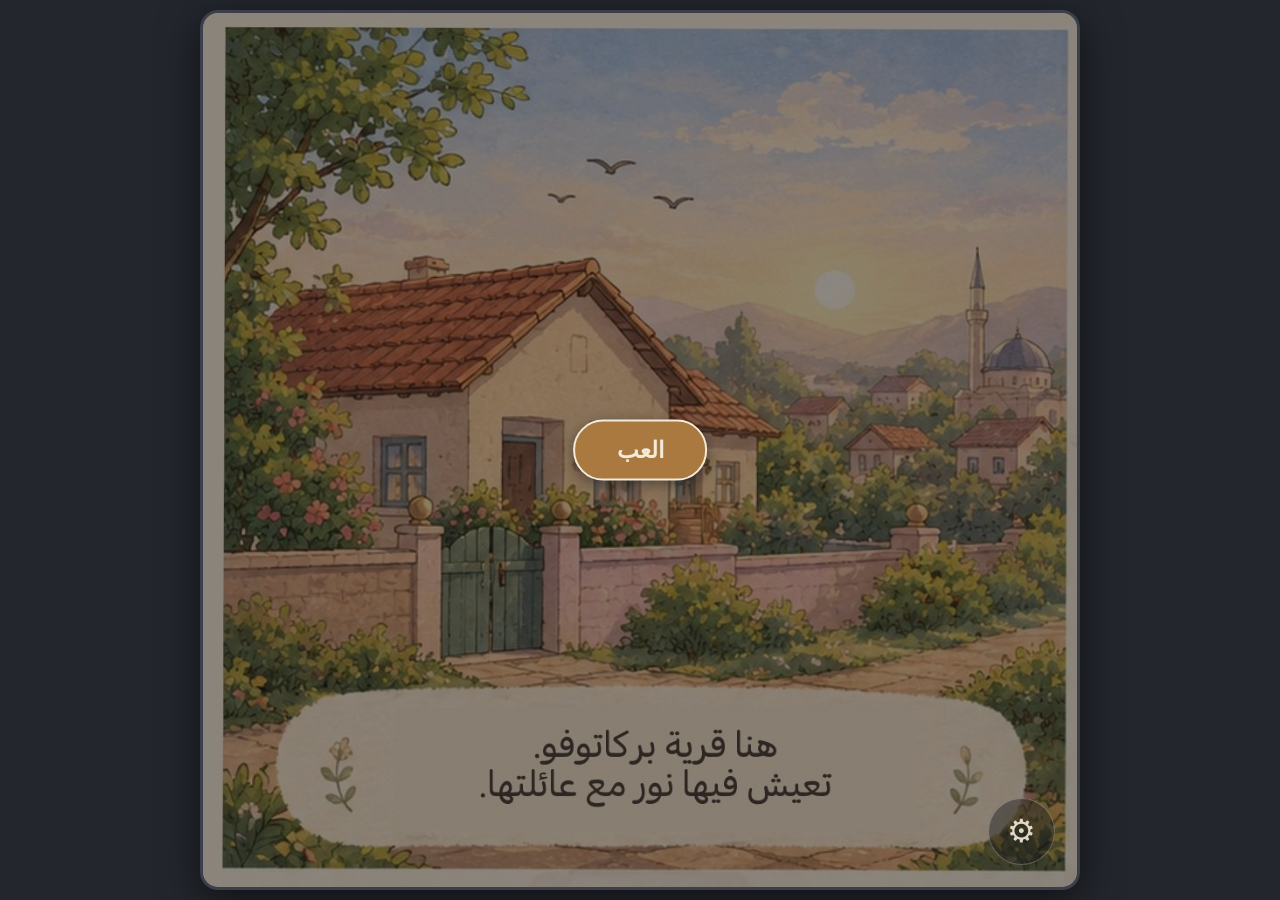
==== Web-ar/index.html @ e0800648 "Family murmur: children's laughter a little louder Co-Authored-By: Claude Sonnet 5.5 <noreply@anthro" ====
<!DOCTYPE html>
<html lang="ar" dir="rtl">
<head>
<meta charset="UTF-8">
<meta name="viewport" content="width=device-width, initial-scale=1.0">
<title>قرية بركاتوفو</title>
<link rel="stylesheet" href="style.css?v=165">
</head>
<body>

<div id="wrap">
  <div id="stage">

    <!-- ===================== ROOM ===================== -->
    <div id="scene-room" class="screen active">
      <img class="full bg" src="assets/img/background.jpg?v=1" alt="">
      <img id="bed-img" class="full" src="assets/img/bed/sleeping.webp?v=1" alt="">

      <img id="window-img-room" class="full" src="assets/img/window/closed-2000.webp?v=4" alt="">
      <button id="hit-shutters" class="hit"></button>

      <button id="hit-clock" class="hit round-hit">
        <img class="clock-icon-face" src="assets/img/clock/face.webp?v=1" alt="">
        <div class="clock-icon-hand hour"></div>
        <div class="clock-icon-hand minute"></div>
      </button>

      <button id="hit-schedule" class="hit">
        <div id="schedule-icon">
          <span class="pin"></span>
          <span class="line">أوقات الصلاة</span>
          <span class="line">في بركاتوفو</span>
        </div>
      </button>

      <div id="nor-box" class="hitbox hidden">
        <img id="nor-img" src="assets/img/redress/redress-1.webp?v=1" alt="">
      </div>
      <button id="hit-nor" class="hit hidden"></button>

      <div id="hint"></div>
      <div id="dialogue" class="hidden">
        <div id="dialogue-bubble">
          <p id="dialogue-text"></p>
          <span id="dialogue-tail"></span>
          <button id="dialogue-skip" class="dialogue-skip-btn">تخطي</button>
        </div>
      </div>

      <button id="hit-to-room2" class="side-nav right">‹</button>
      <button id="hit-room-to-room4" class="side-nav left hidden">›</button>
    </div>

    <!-- ===================== WINDOW CLOSEUP ===================== -->
    <div id="scene-window" class="screen">
      <button class="back-btn" data-back-window>‹</button>
      <div id="window-zoom-wrap">
        <img id="window-img-closeup" class="full" src="assets/img/window/closed-2000.webp?v=4" alt="">
        <button id="hit-open-shutters" class="hit"></button>
        <button id="hit-mosque" class="hit hidden"></button>
      </div>
    </div>

    <!-- ===================== CLOCK CLOSEUP ===================== -->
    <div id="scene-clock" class="screen">
      <button class="back-btn" data-back>‹</button>
      <div id="clock-face-wrap">
        <img class="face" src="assets/img/clock/face.webp?v=1" alt="">
        <div class="hand" id="hand-hour"><img src="assets/img/clock/hour-hand.webp" alt=""></div>
        <div class="hand" id="hand-minute"><img src="assets/img/clock/minute-hand.webp" alt=""></div>
      </div>
      <div id="time-readout">12 : 00</div>
      <div id="clock-success" class="hidden">
        <div class="badge">✦</div>
        <h2>تم ضبط الوقت بشكل صحيح!</h2>
        <p>حان وقت الفجر</p>
      </div>
      <div class="clock-controls">
        <div class="control-group">
          <span class="label">الساعة</span>
          <div class="control-buttons">
            <button class="ctrl-btn pink" id="btn-hour-left"><img src="assets/img/clock/hour-down.webp" alt=""></button>
            <button class="ctrl-btn pink" id="btn-hour-right"><img src="assets/img/clock/hour-up.webp" alt=""></button>
          </div>
        </div>
        <div class="control-group">
          <span class="label">الدقيقة</span>
          <div class="control-buttons">
            <button class="ctrl-btn yellow" id="btn-min-left"><img src="assets/img/clock/min-down.webp" alt=""></button>
            <button class="ctrl-btn yellow" id="btn-min-right"><img src="assets/img/clock/min-up.webp" alt=""></button>
          </div>
        </div>
      </div>
    </div>

    <!-- ===================== SCHEDULE CLOSEUP ===================== -->
    <div id="scene-schedule" class="screen">
      <button class="back-btn" data-back>‹</button>
      <div id="schedule-card">
        <h2>أوقات الصلاة</h2>
        <div class="schedule-row"><span class="pname">الفجر</span><span class="ptime">5:30</span></div>
        <div class="schedule-row"><span class="pname">الظهر</span><span class="ptime">13:05</span></div>
        <div class="schedule-row"><span class="pname">العصر</span><span class="ptime">16:40</span></div>
        <div class="schedule-row"><span class="pname">المغرب</span><span class="ptime">19:50</span></div>
        <div class="schedule-row"><span class="pname">العشاء</span><span class="ptime">21:20</span></div>
        <p class="schedule-note">قرية بركاتوفو</p>
      </div>
    </div>

    <!-- ===================== ROOM 2 (الجدار مع الخزانة وباب الحمام) ===================== -->
    <div id="scene-room2" class="screen">
      <img class="full" src="assets/img/room2/wall2.webp?v=5" alt="">
      <img id="wardrobe-img" class="full" src="assets/img/room2/wardrobe.webp?v=2" alt="">
      <img id="bag-img" src="assets/img/room2/bag-item.webp?v=2" alt="">
      <img id="boots-img" src="assets/img/room2/boots-item.webp?v=1" alt="">
      <img id="door-img" class="full" src="assets/img/room2/door-closed.webp?v=2" alt="">
      <img id="nor-redress-img" class="hidden" src="assets/img/redress/redress-1.webp?v=1" alt="">
      <button id="hit-door" class="hit"></button>
      <button id="hit-wardrobe-drawer" class="hit"></button>
      <button id="hit-bag" class="hit"></button>
      <button id="hit-boots" class="hit"></button>
      <button id="hit-mirror" class="hit"></button>
      <button id="hit-booklet" class="hit"></button>

      <button id="hit-to-room1" class="side-nav left">›</button>
      <button id="hit-room2-to-room3" class="side-nav right hidden">‹</button>

      <div id="room2-dialogue" class="hidden">
        <div id="room2-dialogue-bubble">
          <p id="room2-dialogue-text"></p>
          <span id="room2-dialogue-tail"></span>
          <button id="room2-dialogue-skip" class="dialogue-skip-btn">تخطي</button>
        </div>
      </div>
    </div>

    <!-- ===================== ROOM 3 (переходная стена) ===================== -->
    <div id="scene-room3" class="screen">
      <img class="full" src="assets/img/room3/wall3.jpg?v=1" alt="">
      <img class="full" src="assets/img/room3/desk.webp?v=1" alt="">
      <img id="computer-far-img" class="full" src="assets/img/room3/computer-off-far.webp?v=1" alt="">
      <button id="hit-computer" class="hit"></button>
      <button id="hit-room3-to-room2" class="side-nav left">›</button>
      <button id="hit-room3-to-room4" class="side-nav right">‹</button>
    </div>

    <!-- ===================== КРУПНЫЙ ПЛАН: КОМПЬЮТЕР ===================== -->
    <div id="scene-computer" class="screen">
      <button class="back-btn" data-back-computer>‹</button>
      <img id="computer-wall-bg" class="full" src="assets/img/room3/wall3.jpg?v=1" alt="">
      <img id="computer-closeup-img" class="full" src="assets/img/room3/computer-off-closeup.webp?v=1" alt="">
      <img id="computer-icons-img" class="full hidden" src="assets/img/room3/icons-closeup.webp?v=1" alt="">
      <img id="computer-internet-icon-img" class="full hidden" src="assets/img/room3/internet-icon-closeup.webp?v=1" alt="">
      <button id="hit-computer-power" class="hit"></button>
      <button id="hit-internet-icon" class="hit hidden"></button>
      <button id="hit-icon-study" class="hit hidden"></button>
      <button id="hit-icon-photos" class="hit hidden"></button>
      <button id="hit-icon-documents" class="hit hidden"></button>

      <div id="computer-video-wrap" class="hidden">
        <img id="computer-video-bg" src="assets/img/room3/video-bg.webp?v=2" alt="">
        <video id="computer-video" playsinline preload="metadata" poster="assets/img/room3/video-bg.webp?v=2">
          <source src="assets/video/compass-tutorial.mp4?v=2" type="video/mp4">
        </video>
      </div>
      <img id="computer-video-frame" class="full hidden" src="assets/img/room3/video-frame.webp?v=1" alt="">
      <img id="computer-video-top-layer" class="full hidden" src="assets/img/room3/video-top-layer.webp?v=1" alt="">
      <button id="computer-video-play" class="hidden" aria-label="Play">
        <svg viewBox="0 0 24 24" fill="currentColor"><path d="M8 5v14l11-7z"/></svg>
      </button>

      <div id="computer-search-wrap" class="hidden">
        <button id="computer-search-bar">
          <svg viewBox="0 0 24 24" fill="none" stroke="currentColor" stroke-width="2" stroke-linecap="round"><circle cx="11" cy="11" r="7"/><path d="m21 21-4.3-4.3"/></svg>
          <span>البحث في الإنترنت</span>
        </button>
        <div id="computer-search-suggestions" class="hidden">
          <button id="search-suggestion-cats" class="search-suggestion" data-correct="false">فيديوهات مضحكة عن القطط</button>
          <button id="search-suggestion-games" class="search-suggestion" data-correct="false">ألعاب مجانية عبر الإنترنت</button>
          <button id="search-suggestion-compass" class="search-suggestion hidden" data-correct="true">كيف تعمل البوصلة؟</button>
          <button id="search-suggestion-weather" class="search-suggestion" data-correct="false">طقس الغد</button>
          <button id="search-suggestion-cookies" class="search-suggestion" data-correct="false">كيف تصنع الكوكيز</button>
        </div>
      </div>

      <div id="computer-window" class="hidden">
        <div id="computer-window-menu" class="hidden"></div>
        <img id="computer-window-image" class="hidden" src="" alt="">
        <video id="computer-window-video" class="hidden" playsinline controls></video>
      </div>
      <button id="computer-window-back" class="computer-window-nav hidden" aria-label="رجوع">‹</button>
      <button id="computer-window-close" class="computer-window-nav hidden" aria-label="إغلاق">✕</button>
    </div>

    <!-- ===================== ROOM 4 (стена с дверью, тумбочкой и доской) ===================== -->
    <div id="scene-room4" class="screen">
      <img class="full" src="assets/img/room4/wall4.webp?v=1" alt="">
      <img class="full" src="assets/img/room4/door-closed.webp?v=1" alt="">
      <img class="full" src="assets/img/room4/board-empty.webp?v=1" alt="">
      <img class="full" src="assets/img/room4/board-sticker-1.webp?v=1" alt="">
      <img class="full" src="assets/img/room4/board-sticker-2.webp?v=1" alt="">
      <img class="full" src="assets/img/room4/board-sticker-3.webp?v=1" alt="">
      <img class="full" src="assets/img/room4/board-sticker-4.webp?v=1" alt="">
      <img class="full" src="assets/img/room4/board-sticker-5.webp?v=2" alt="">
      <img id="tumbochka-img" class="full" src="assets/img/room4/tumbochka-closed.webp?v=1" alt="">
      <img id="compas-on-tumbochka-img" class="full" src="assets/img/room4/compas-on-tumbochka.webp?v=1" alt="">
      <img id="carpet-placed-img" class="full hidden" src="assets/img/room4/carpet-w.webp?v=1" alt="">

      <button id="hit-board" class="hit"></button>
      <button id="hit-tumbochka-top" class="hit"></button>
      <button id="hit-tumbochka-drawer" class="hit"></button>
      <button id="hit-carpet-drop" class="hit"></button>

      <button id="hit-room4-to-room3" class="side-nav left">›</button>
      <button id="hit-room4-to-room" class="side-nav right">‹</button>

      <img id="nor-room4-img" class="hidden" src="assets/img/redress/redress-6.webp?v=1" alt="">
      <div id="room4-dialogue" class="hidden">
        <div id="room4-dialogue-bubble">
          <p id="room4-dialogue-text"></p>
          <span id="room4-dialogue-tail"></span>
          <button id="room4-dialogue-skip" class="dialogue-skip-btn">تخطي</button>
        </div>
      </div>
    </div>

    <!-- ===================== КРУПНЫЙ ПЛАН: ЯЩИК ТУМБОЧКИ ===================== -->
    <div id="scene-tumbochka-drawer" class="screen">
      <button class="back-btn" data-back-tumbochka-drawer>‹</button>
      <img class="full" src="assets/img/room4/tumbochka-opened-closeup.webp?v=1" alt="">
      <img id="carpet-img" class="full" src="assets/img/room4/carpet-in-tumbochka.webp?v=1" alt="">
      <button id="hit-carpet" class="hit"></button>
    </div>

    <!-- ===================== КРУПНЫЙ ПЛАН: ВЕРХ ТУМБОЧКИ ===================== -->
    <div id="scene-tumbochka-top" class="screen">
      <button class="back-btn" data-back-tumbochka-top>‹</button>
      <img class="full" src="assets/img/room4/tumbochka-top.webp?v=1" alt="">
      <img id="compas-big-img" class="full" src="assets/img/room4/compas-big.webp?v=1" alt="">
      <button id="hit-compas-big" class="hit"></button>
    </div>

    <!-- ===================== КРУПНЫЙ ПЛАН: ДОСКА ===================== -->
    <div id="scene-board" class="screen">
      <button class="back-btn" data-back-board>‹</button>
      <div id="board-closeup-wrap">
        <img class="full" src="assets/img/room4/board-empty.webp?v=1" alt="">
        <img class="full" src="assets/img/room4/board-sticker-1.webp?v=1" alt="">
        <img class="full" src="assets/img/room4/board-sticker-2.webp?v=1" alt="">
        <img class="full" src="assets/img/room4/board-sticker-3.webp?v=1" alt="">
        <img class="full" src="assets/img/room4/board-sticker-4.webp?v=1" alt="">
        <img class="full" src="assets/img/room4/board-sticker-5.webp?v=2" alt="">
        <button id="hit-board-sticker-1" class="hit"></button>
        <button id="hit-board-sticker-2" class="hit"></button>
        <button id="hit-board-sticker-3" class="hit"></button>
        <button id="hit-board-sticker-4" class="hit"></button>
        <button id="hit-board-sticker-5" class="hit"></button>
      </div>
    </div>

    <div id="sticker-lightbox" class="hidden">
      <img id="sticker-lightbox-img" src="" alt="">
    </div>

    <!-- ===================== خزانة الملابس (تكبير) ===================== -->
    <div id="scene-wardrobe" class="screen">
      <button class="back-btn" data-back-wardrobe>‹</button>
      <img class="full" src="assets/img/room2/wardrobe-closeup.webp?v=4" alt="">
      <img id="hijab-img" src="assets/img/room2/hijab-item.webp?v=1" alt="">
      <img id="dress-img" src="assets/img/room2/dress-item.webp?v=1" alt="">
      <img id="socks-img" src="assets/img/room2/socks-item.webp?v=1" alt="">
      <button id="hit-hijab" class="hit"></button>
      <button id="hit-dress" class="hit"></button>
      <button id="hit-socks" class="hit"></button>
    </div>

    <!-- ===================== КРУПНЫЙ ПЛАН ЗЕРКАЛА ===================== -->
    <div id="scene-mirror" class="screen">
      <button class="back-btn" data-back-mirror>‹</button>
      <img class="full" src="assets/img/room2/mirror-closeup.webp?v=1" alt="">
      <button id="hit-booklet-closeup" class="hit"></button>
    </div>

    <!-- ===================== الحمام ===================== -->
    <div id="scene-bath" class="screen">
      <img id="bath-img" class="full" src="assets/img/room2/bath-no-nor.jpg?v=1" alt="">
      <img id="cardkit-bath-prop" class="full hidden" src="assets/img/room2/cardkit-in-bath.webp?v=2" alt="">
      <button id="hit-bath-door" class="hit"></button>
      <button id="hit-cards" class="hit"></button>

      <div id="bath-dialogue" class="hidden">
        <div id="bath-dialogue-bubble">
          <p id="bath-dialogue-text"></p>
          <span id="bath-dialogue-tail"></span>
          <button id="bath-dialogue-skip" class="dialogue-skip-btn">تخطي</button>
        </div>
      </div>
    </div>

    <!-- ===================== بطاقات الوضوء (تكبير) ===================== -->
    <div id="scene-cards" class="screen">
      <button class="back-btn" data-back-cards>‹</button>
      <div id="board-frame"></div>
      <img id="cards-locked-img" src="assets/img/room2/cards/cardkit-bg.webp?v=2" alt="">
      <div id="card-slots"></div>
      <div id="card-arrows"></div>
      <div id="card-layer"></div>
      <button id="hit-card-pile" class="hit"></button>

      <div id="cards-dialogue" class="hidden">
        <div id="cards-dialogue-bubble">
          <p id="cards-dialogue-text"></p>
          <span id="cards-dialogue-tail"></span>
          <button id="cards-dialogue-skip" class="dialogue-skip-btn">تخطي</button>
        </div>
      </div>

      <div id="cards-success" class="hidden">
        <div class="badge">✦</div>
        <h2>ترتيب الوضوء صحيح!</h2>
        <p>تم ترتيب البطاقات بشكل صحيح!</p>
        <span class="tap-hint">متابعة</span>
      </div>
      <img id="card-reward" class="hidden" src="assets/img/room2/cards/card-1.jpg?v=1" alt="">
    </div>

    <!-- ===================== مشهد الوضوء (تقطيع cut scene.PNG) ===================== -->
    <div id="scene-cutscene" class="screen">
      <img class="cutscene-frame active" id="cutscene-1" src="assets/img/cutscene/cutscene-1.webp?v=1" alt="">
      <img class="cutscene-frame" id="cutscene-2" src="assets/img/cutscene/cutscene-2.webp?v=1" alt="">
      <img class="cutscene-frame" id="cutscene-3" src="assets/img/cutscene/cutscene-3.webp?v=1" alt="">
      <img class="cutscene-frame" id="cutscene-4" src="assets/img/cutscene/cutscene-4.webp?v=1" alt="">
      <button id="cutscene-skip" class="cutscene-skip-btn">تخطي</button>
    </div>

    <!-- ===================== مشهد البداية (تقطيع Start of the game.png) ===================== -->
    <div id="scene-intro" class="screen">
      <img class="cutscene-frame active" id="intro-frame-1" src="assets/img/intro/intro-1.jpg?v=2" alt="">
      <img class="cutscene-frame" id="intro-frame-2" src="assets/img/intro/intro-2.jpg?v=2" alt="">
      <img class="cutscene-frame" id="intro-frame-3" src="assets/img/intro/intro-3.jpg?v=2" alt="">
      <img class="cutscene-frame" id="intro-frame-4" src="assets/img/intro/intro-4.jpg?v=2" alt="">
      <div id="intro-dim"></div>
      <button id="intro-play-btn">العب</button>
      <button id="intro-yes-btn" class="hit hidden" aria-label="نعم"></button>
    </div>

    <!-- ===================== الحقيبة (فوق كل الشاشات) ===================== -->
    <div id="inventory-wrap">
      <button id="inventory-toggle" aria-label="الحقيبة">▲</button>
      <div id="inventory-bar"></div>
    </div>

    <div id="hints-wrap" class="hidden">
      <button id="hints-toggle" title="تلميحات">
        <svg viewBox="0 0 24 24" fill="none" stroke="currentColor" stroke-width="1.8" stroke-linecap="round" stroke-linejoin="round">
          <path d="M9 18h6"/>
          <path d="M10 21h4"/>
          <path d="M12 3a6 6 0 0 0-3.5 10.9c.6.45 1 1.2 1 2.1h5c0-.9.4-1.65 1-2.1A6 6 0 0 0 12 3Z"/>
        </svg>
      </button>
      <div id="hints-bar" class="hidden">
        <div class="hint-slot" id="hint-slot-kibla"></div>
        <div class="hint-slot" id="hint-slot-compass"></div>
        <div class="hint-slot" id="hint-slot-3"></div>
      </div>
    </div>

    <div id="lang-wrap">
      <div id="lang-menu" class="hidden">
        <button id="lang-menu-toggle" class="menu-action">اللغة</button>
        <div id="lang-submenu" class="hidden">
          <a href="../Web/index.html?continue=1" class="lang-option">🇷🇺 Русский</a>
          <a href="index.html" class="lang-option current">🇸🇦 العربية</a>
        </div>
        <button id="reset-progress-btn" class="menu-action">البدء من جديد</button>
      </div>
      <button id="lang-gear" title="الإعدادات">⚙</button>
    </div>

    <div id="save-prompt" class="hidden">
      <div class="save-prompt-card">
        <h2>هل تريد متابعة اللعب؟</h2>
        <p>لديك تقدم محفوظ.</p>
        <div class="save-prompt-buttons">
          <button id="save-prompt-continue" class="menu-action">متابعة</button>
          <button id="save-prompt-restart" class="menu-action">البدء من جديد</button>
        </div>
      </div>
    </div>

    <div id="reset-confirm" class="hidden">
      <div class="save-prompt-card">
        <h2>البدء من جديد؟</h2>
        <p>هل تريد حقًا البدء من جديد؟ سيتم حذف كل التقدم.</p>
        <div class="save-prompt-buttons">
          <button id="reset-confirm-yes" class="menu-action">نعم، البدء من جديد</button>
          <button id="reset-confirm-no" class="menu-action">إلغاء</button>
        </div>
      </div>
    </div>

  </div>
</div>

<audio preload="auto" id="audio-azan" src="assets/audio/azan.m4a"></audio>
<audio preload="auto" id="audio-bathroom-amb" src="assets/audio/bathroom.mp3" loop></audio>
<audio preload="auto" id="audio-narrator-clock" src="assets/audio/narrator-clock.mp3"></audio>
<audio preload="auto" id="audio-narrator-cards" src="assets/audio/narrator-cards.mp3"></audio>
<audio preload="auto" id="audio-nasheed" src="assets/audio/nasheed_1.m4a?v=1" loop></audio>
<audio preload="auto" id="audio-narrator-reset" src="assets/audio/narrator-reset.mp3"></audio>
<audio preload="auto" id="audio-computer-click" src="assets/audio/computer-click.m4a?v=1"></audio>
<audio preload="auto" id="audio-compturn" src="assets/audio/compturn.mp3?v=1"></audio>
<audio preload="auto" id="audio-narrator-intro-1" src="assets/audio/narrator-intro-1.mp3?v=1"></audio>
<audio preload="auto" id="audio-narrator-intro-2" src="assets/audio/narrator-intro-2.mp3?v=1"></audio>
<audio preload="auto" id="audio-narrator-intro-3" src="assets/audio/narrator-intro-3.mp3?v=1"></audio>
<audio preload="auto" id="audio-narrator-intro-4" src="assets/audio/narrator-intro-4.mp3?v=1"></audio>
<audio preload="auto" id="audio-nor10" src="assets/audio/nor10.m4a"></audio>
<audio preload="auto" id="audio-nor1" src="assets/audio/nor1.m4a"></audio>
<audio preload="auto" id="audio-nor2" src="assets/audio/nor2.m4a"></audio>
<audio preload="auto" id="audio-nor3" src="assets/audio/nor3.m4a"></audio>
<audio preload="auto" id="audio-nor4" src="assets/audio/nor4.m4a"></audio>
<audio preload="auto" id="audio-nor5" src="assets/audio/nor5.m4a"></audio>
<audio preload="auto" id="audio-nor6" src="assets/audio/nor6.m4a"></audio>
<audio preload="auto" id="audio-nor7" src="assets/audio/nor7.m4a"></audio>
<audio preload="auto" id="audio-nor8" src="assets/audio/nor8.m4a"></audio>
<audio preload="auto" id="audio-nor9" src="assets/audio/nor9.m4a"></audio>
<audio preload="auto" id="audio-clock-loop" src="assets/audio/clocks.mp3"></audio>
<audio preload="auto" id="audio-buttonclick" src="assets/audio/buttonclick.wav"></audio>
<audio preload="auto" id="audio-puzzlesolved" src="assets/audio/puzzlesolved.m4a?v=1"></audio>
<audio preload="auto" id="audio-door" src="assets/audio/door.m4a?v=1"></audio>
<audio preload="auto" id="audio-wardrobe" src="assets/audio/wardrobe.m4a?v=1"></audio>
<audio preload="auto" id="audio-cardshuffle" src="assets/audio/cardshuffling.mp3"></audio>
<audio preload="auto" id="audio-move" src="assets/audio/move.mp3"></audio>
<audio preload="auto" id="audio-tap" src="assets/audio/tap.m4a?v=1"></audio>
<audio preload="auto" id="audio-intro-village" src="assets/audio/village.m4a?v=1"></audio>
<audio preload="auto" id="audio-intro-family" src="assets/audio/family-murmur.m4a?v=2"></audio>
<audio preload="auto" id="audio-backtoinv" src="assets/audio/backtoinventory.m4a?v=1"></audio>
<audio preload="auto" id="audio-water-valve" src="assets/audio/water-valve.m4a?v=1"></audio>
<audio preload="auto" id="audio-water-in-sink" src="assets/audio/water-in-sink.m4a?v=1"></audio>
<audio preload="auto" id="audio-faucet-sink" src="assets/audio/faucet-sink.mp3"></audio>
<audio preload="auto" id="audio-drops" src="assets/audio/drops.mp3"></audio>
<audio preload="auto" id="audio-claps" src="assets/audio/claps.mp3"></audio>
<audio preload="auto" id="audio-towel" src="assets/audio/towel.mp3"></audio>
<audio preload="auto" id="audio-clothes" src="assets/audio/clothes.mp3"></audio>

<script>
/* Telegram Mini App: only when opened inside Telegram, load its helper, fill the whole screen and keep swipes from closing the game */
(function () {
  if (!(/tgWebApp/i.test(location.hash + location.search) || /Telegram/i.test(navigator.userAgent))) return;
  var s = document.createElement('script');
  s.src = 'https://telegram.org/js/telegram-web-app.js';
  s.onload = function () {
    try {
      var w = window.Telegram.WebApp;
      w.ready();
      w.expand();
      if (w.disableVerticalSwipes) w.disableVerticalSwipes();
      if (w.setHeaderColor) w.setHeaderColor('#1c1f26');
      if (w.setBackgroundColor) w.setBackgroundColor('#1c1f26');
    } catch (e) {}
  };
  document.head.appendChild(s);
})();
</script>
<script src="game.js?v=235"></script>
</body>
</html>
---- Web-ar/style.css ----
* { box-sizing: border-box; -webkit-tap-highlight-color: transparent; }

html, body {
  margin: 0;
  height: 100%;
  background: #23262d;
  font-family: -apple-system, "Segoe UI", sans-serif;
  overflow: hidden;
  touch-action: manipulation; /* kills the ~300ms tap delay on touch devices */
}

#wrap {
  width: 100%;
  height: 100%;
  display: flex;
  align-items: center;
  justify-content: center;
  padding: 10px;
}

#stage {
  position: relative;
  width: min(100%, 100vh - 20px);
  aspect-ratio: 1 / 1;
  background: #1c1f26;
  border-radius: 18px;
  border: 3px solid #3a3f4a;
  box-shadow: 0 10px 40px rgba(0,0,0,0.55);
  overflow: hidden;
}

.screen {
  position: absolute;
  inset: 0;
  opacity: 0;
  pointer-events: none;
  transition: opacity .25s ease;
}
.screen.active { opacity: 1; pointer-events: auto; }

.hidden { display: none !important; }

/* ============ ROOM ============ */

.full {
  position: absolute;
  inset: 0;
  width: 100%;
  height: 100%;
  pointer-events: none;
}

.hit {
  position: absolute;
  border: none;
  background: transparent;
  padding: 0;
  margin: 0;
  cursor: pointer;
}

.hitbox {
  position: absolute;
  pointer-events: none;
}
.hitbox img {
  width: 100%;
  height: 100%;
  object-fit: contain;
  filter: drop-shadow(0 4px 10px rgba(0,0,0,0.3));
}

/* window: all 3 states pre-composed onto the same 2000x2000 canvas box */
#window-img-room, #window-img-closeup { z-index: 2; }

/* zoom the whole close-up (image + its hit buttons) in together so they stay aligned */
#window-zoom-wrap {
  position: absolute;
  inset: 0;
  transform: scale(1.65);
  transform-origin: 50% 8%;
}

/* room view: click the shutters to enter the window close-up */
#hit-shutters {
  left: 38.98%;
  top: 11.08%;
  width: 28.09%;
  height: 43.99%;
  z-index: 5;
}

/* close-up view: click the shutters to open the window (closed -> open) */
#hit-open-shutters {
  left: 38.98%;
  top: 11.08%;
  width: 28.09%;
  height: 43.99%;
  z-index: 5;
}

/* proxy button on the mosque dome only (open -> mosque lit), armed once clock is correct */
#hit-mosque {
  left: 41.97%;
  top: 32.2%;
  width: 21.06%;
  height: 19.97%;
  z-index: 6;
}

/* clock icon in room view */
.round-hit {
  left: 6%;
  top: 6%;
  width: 16%;
  aspect-ratio: 1/1;
  z-index: 5;
}
.clock-icon-face {
  width: 100%;
  height: 100%;
  object-fit: contain;
  display: block;
  filter: drop-shadow(0 3px 6px rgba(0,0,0,0.35));
}
.clock-icon-hand {
  position: absolute;
  left: 50%;
  top: 50%;
  background: #3a2e2e;
  border-radius: 2px;
  transform-origin: 50% 100%;
}
.clock-icon-hand.hour {
  width: 6%;
  height: 22%;
  margin-left: -3%;
  margin-top: -22%;
  transform: rotate(0deg); /* 12:00 default; JS overrides once the puzzle is solved */
}
.clock-icon-hand.minute {
  width: 5%;
  height: 30%;
  margin-left: -2.5%;
  margin-top: -30%;
  transform: rotate(0deg);
}

/* small prayer-times plaque under the clock icon */
#hit-schedule {
  left: 6%;
  top: 23.5%;
  width: 16%;
  height: 9%;
  z-index: 5;
}
#schedule-icon {
  width: 100%;
  height: 100%;
  background: #f4ead9;
  border: 2px solid #a9793f;
  border-radius: 6px;
  box-shadow: 0 3px 7px rgba(0,0,0,0.35);
  display: flex;
  flex-direction: column;
  align-items: center;
  justify-content: center;
  position: relative;
}
#schedule-icon .pin {
  position: absolute;
  top: -6%;
  left: 50%;
  transform: translateX(-50%);
  width: 14%;
  aspect-ratio: 1/1;
  border-radius: 50%;
  background: #c97b7b;
  border: 1px solid #7a3f3f;
}
#schedule-icon .line {
  font-size: 1.35vmin;
  color: #3a2e2e;
  font-family: Georgia, serif;
  line-height: 1.25;
  text-align: center;
}

/* Nor: fixed box to the right of the bed, never overlapping it.
   Pose images are pre-cropped to one shared bbox so scale stays consistent;
   mirrored so she faces left, toward the bed. */
#nor-box {
  left: 82%;
  top: 39.6%;
  width: 0;
  height: 52%;
  z-index: 3;
  overflow: visible;
}
#nor-box img {
  position: absolute;
  left: 50%;
  bottom: 0;
  height: 100%;
  width: auto;
  max-width: none;
  transform: translateX(-50%) scaleX(-1);
  filter: drop-shadow(0 4px 10px rgba(0,0,0,0.3));
}

#bed-img { z-index: 1; }

#hit-nor {
  left: 75%;
  top: 39.6%;
  width: 20%;
  height: 52%;
  z-index: 7;
}

/* ============ hint / dialogue ============ */

#hint {
  position: absolute;
  top: 4%;
  left: 50%;
  transform: translateX(-50%);
  background: rgba(20,20,25,0.82);
  color: #f4ead9;
  padding: 1.6% 4%;
  border-radius: 20px;
  font-size: 3.2vmin;
  max-width: 80%;
  text-align: center;
  pointer-events: none;
  opacity: 0;
  transition: opacity .4s ease;
  z-index: 10;
}
#hint.show { opacity: 1; }

/* Bubble sits upper-left of Nor; its tail (bottom-left in the source art)
   is mirrored to bottom-right so it points down at her head. */
#dialogue {
  position: absolute;
  left: 38%;
  top: 5%;
  width: 44%;
  pointer-events: none;
  z-index: 8;
}
#dialogue-bubble {
  position: relative;
  background: #f4ead9;
  border: 3px solid #a9793f;
  border-radius: 16px;
  padding: 4% 6%;
  box-shadow: 0 6px 18px rgba(0,0,0,0.4);
}
#dialogue-text {
  margin: 0;
  text-align: center;
  color: #3a2a1a;
  font-size: 2vmin;
  line-height: 1.35;
}
.dialogue-skip-btn {
  position: absolute;
  top: 100%;
  margin-top: -1.6vmin;
  right: 10%;
  background: #a9793f;
  border: 2px solid #f4ead9;
  color: #f4ead9;
  font-size: 1.6vmin;
  font-weight: 600;
  padding: 0.7vmin 2.4vmin;
  border-radius: 20px;
  white-space: nowrap;
  box-shadow: 0 4px 10px rgba(0,0,0,0.35);
  cursor: pointer;
  pointer-events: auto;
}
.dialogue-skip-btn:hover {
  background: #bd8a4a;
}

.cutscene-skip-btn {
  position: absolute;
  top: 4%;
  right: 4%;
  background: #a9793f;
  border: 2px solid #f4ead9;
  color: #f4ead9;
  font-size: 1.8vmin;
  font-weight: 600;
  padding: 1vmin 2.8vmin;
  border-radius: 20px;
  white-space: nowrap;
  box-shadow: 0 4px 10px rgba(0,0,0,0.35);
  cursor: pointer;
  z-index: 30;
}
.cutscene-skip-btn:hover {
  background: #bd8a4a;
}
#dialogue-tail {
  position: absolute;
  width: 4.5%;
  aspect-ratio: 1/1;
  background: #f4ead9;
  border-right: 3px solid #a9793f;
  border-bottom: 3px solid #a9793f;
  transform: rotate(45deg);
  bottom: -3.5%;
  right: 18%;
}

/* ============ CLOCK CLOSEUP ============ */

#scene-window {
  background: #4a6266;
}

#scene-clock {
  background: #4a6266;
  display: flex;
  flex-direction: column;
  align-items: center;
  justify-content: center;
  direction: ltr;
}

.back-btn {
  position: absolute;
  top: 3.5%;
  left: 3.5%;
  width: 9%;
  aspect-ratio: 1/1;
  border-radius: 50%;
  background: rgba(255,255,255,0.12);
  border: 1px solid rgba(255,255,255,0.25);
  color: #f4ead9;
  font-size: 4vmin;
  cursor: pointer;
  z-index: 25;
  direction: ltr;
  unicode-bidi: bidi-override;
}

#clock-face-wrap {
  position: relative;
  width: 58%;
  aspect-ratio: 1/1;
  margin-bottom: 4%;
}
#clock-face-wrap .face {
  width: 100%;
  height: 100%;
  object-fit: contain;
}

.hand {
  position: absolute;
  left: 50%;
  top: 50%;
  pointer-events: none;
}
#hand-hour {
  width: 20%;
  height: 40%;
  margin-left: -9.76%;
  margin-top: -6.8%;
  transform-origin: 48.8% 17%;
}
#hand-minute {
  width: 20%;
  height: 40%;
  margin-left: -10%;
  margin-top: -4.32%;
  transform-origin: 50% 10.8%;
}
.hand img {
  width: 100%;
  height: 100%;
  display: block;
  object-fit: contain;
}

#time-readout {
  color: #f4ead9;
  font-size: 3.6vmin;
  letter-spacing: 1px;
  margin-bottom: 4%;
  opacity: 0.85;
}

#clock-success {
  position: absolute;
  inset: 0;
  display: flex;
  flex-direction: column;
  align-items: center;
  justify-content: center;
  gap: 1.5%;
  background: rgba(12,14,18,0.92);
  z-index: 20;
  text-align: center;
  padding: 8%;
  opacity: 0;
  animation: successIn .5s ease forwards;
}
#clock-success .badge {
  font-size: 8vmin;
  color: #f4d58d;
  text-shadow: 0 0 18px rgba(244,213,141,0.8);
  margin-bottom: 2%;
}
#clock-success h2 {
  color: #f4ead9;
  font-size: 4.4vmin;
  margin: 0;
}
#clock-success p {
  color: #cdbfae;
  font-size: 3.2vmin;
  margin: 0.5em 0 0;
}
@keyframes successIn {
  from { opacity: 0; transform: scale(0.9); }
  to { opacity: 1; transform: scale(1); }
}

#scene-schedule {
  background: radial-gradient(ellipse at center, #3a4250 0%, #1a1e26 100%);
  display: flex;
  align-items: center;
  justify-content: center;
}
#schedule-card {
  width: 72%;
  background: #f4ead9;
  border: 3px solid #a9793f;
  border-radius: 14px;
  padding: 6% 8%;
  box-shadow: 0 10px 30px rgba(0,0,0,0.45);
  font-family: Georgia, serif;
}
#schedule-card h2 {
  text-align: center;
  color: #6b3f2a;
  font-size: 3.6vmin;
  margin: 0 0 6%;
  border-bottom: 2px solid #cdb490;
  padding-bottom: 4%;
}
.schedule-row {
  display: flex;
  justify-content: space-between;
  font-size: 3vmin;
  color: #3a2e2e;
  padding: 2.5% 0;
  border-bottom: 1px dashed #cdb490;
}
.schedule-row:last-of-type { border-bottom: none; }
.pname { font-weight: 600; }
.ptime { color: #a9793f; font-weight: 700; }
.schedule-note {
  text-align: center;
  margin: 6% 0 0;
  font-style: italic;
  color: #8a7a63;
  font-size: 2.2vmin;
}

.clock-controls {
  display: flex;
  gap: 10%;
  align-items: center;
  justify-content: center;
}
.control-group {
  display: flex;
  flex-direction: column;
  align-items: center;
  gap: 1.5%;
}
.control-group .label {
  color: #cdbfae;
  font-size: 2.4vmin;
  letter-spacing: 1px;
  text-transform: uppercase;
}
.control-buttons { display: flex; gap: 4%; }
.ctrl-btn {
  width: 11vmin;
  height: 11vmin;
  border: none;
  background: transparent;
  padding: 0;
  cursor: pointer;
}
.ctrl-btn img { width: 100%; height: 100%; object-fit: contain; display: block; }
.ctrl-btn:active { transform: scale(0.92); }

#hints-wrap {
  position: absolute;
  right: 2.5%;
  top: 2.5%;
  z-index: 55;
  display: flex;
  flex-direction: column;
  align-items: flex-end;
  gap: 1vmin;
  direction: ltr;
}
#hints-wrap.hidden { display: none !important; }

#hints-toggle {
  width: 7.5vmin;
  height: 7.5vmin;
  border-radius: 50%;
  background: rgba(20,20,25,0.4);
  border: 1px solid rgba(255,255,255,0.25);
  color: rgba(244,234,217,0.9);
  font-size: 3.4vmin;
  padding: 0;
  display: flex;
  align-items: center;
  justify-content: center;
  cursor: pointer;
}
#hints-toggle svg {
  width: 3.6vmin;
  height: 3.6vmin;
}

#hints-bar {
  display: flex;
  flex-direction: column;
  gap: 1vmin;
  padding: 1.3vmin;
  background: rgba(20,20,25,0.35);
  border: 1px solid rgba(255,255,255,0.25);
  border-radius: 12px;
}
#hints-bar.hidden { display: none !important; }

.hint-slot {
  min-width: 15vmin;
  min-height: 6vmin;
  padding: 0.8vmin 1.8vmin;
  background: rgba(255,255,255,0.1);
  border: 1.5px dashed rgba(255,255,255,0.32);
  border-radius: 8px;
  display: flex;
  align-items: center;
  justify-content: center;
  text-align: center;
  font-size: 1.7vmin;
  line-height: 1.3;
  color: #f4ead9;
}
.hint-slot.filled {
  border-style: solid;
  border-color: #f4d58d;
  background: rgba(244,213,141,0.2);
  color: #f4d58d;
  font-weight: bold;
  animation: hint-reveal 0.9s ease;
}
@keyframes hint-reveal {
  0% { opacity: 0; transform: scale(0.92); box-shadow: 0 0 0 rgba(244,213,141,0); }
  40% { opacity: 1; transform: scale(1.05); box-shadow: 0 0 18px rgba(244,213,141,0.85); }
  100% { opacity: 1; transform: scale(1); box-shadow: 0 0 6px rgba(244,213,141,0.35); }
}

#lang-wrap {
  position: absolute;
  right: 2.5%;
  bottom: 2.5%;
  z-index: 60;
  display: flex;
  flex-direction: column;
  align-items: flex-end;
  gap: 1.5vmin;
  direction: ltr;
}

#lang-gear {
  width: 7.5vmin;
  height: 7.5vmin;
  border-radius: 50%;
  background: rgba(20,20,25,0.4);
  border: 1px solid rgba(255,255,255,0.25);
  color: rgba(244,234,217,0.9);
  font-size: 3.6vmin;
  padding: 0;
  display: flex;
  align-items: center;
  justify-content: center;
  cursor: pointer;
}

#lang-menu {
  display: flex;
  flex-direction: column;
  gap: 0.8vmin;
}
#lang-menu.hidden { display: none !important; }
.lang-option {
  background: rgba(20,20,25,0.75);
  border: 1px solid rgba(255,255,255,0.25);
  color: #f4ead9;
  font-size: 2.2vmin;
  padding: 1.2vmin 2.4vmin;
  border-radius: 10px;
  text-decoration: none;
  white-space: nowrap;
  text-align: center;
}
.lang-option.current {
  border-color: #f4d58d;
  color: #f4d58d;
}

#lang-submenu {
  display: flex;
  flex-direction: column;
  gap: 0.8vmin;
}
#lang-submenu.hidden { display: none !important; }
.menu-action {
  margin-top: 0.6vmin;
  background: rgba(20,20,25,0.75);
  border: 1px solid rgba(255,255,255,0.25);
  color: #f4ead9;
  font-size: 2vmin;
  padding: 1.2vmin 2.4vmin;
  border-radius: 10px;
  white-space: nowrap;
  text-align: center;
  cursor: pointer;
}
.menu-action:hover {
  border-color: #f4d58d;
}

#save-prompt {
  position: fixed;
  inset: 0;
  z-index: 500;
  background: rgba(10,10,14,0.72);
  display: flex;
  align-items: center;
  justify-content: center;
}
#save-prompt.hidden { display: none !important; }
#reset-confirm {
  position: fixed;
  inset: 0;
  z-index: 500;
  background: rgba(10,10,14,0.72);
  display: flex;
  align-items: center;
  justify-content: center;
}
#reset-confirm.hidden { display: none !important; }
.save-prompt-card {
  background: #241f2e;
  border: 1px solid rgba(255,255,255,0.2);
  border-radius: 16px;
  padding: 4vmin 5vmin;
  text-align: center;
  max-width: 80vw;
}
.save-prompt-card h2 {
  color: #f4d58d;
  font-size: 2.8vmin;
  margin: 0 0 1.2vmin;
}
.save-prompt-card p {
  color: #f4ead9;
  font-size: 2vmin;
  margin: 0 0 2.4vmin;
}
.save-prompt-buttons {
  display: flex;
  gap: 1.6vmin;
  justify-content: center;
}
.save-prompt-buttons .menu-action {
  margin-top: 0;
  font-size: 2.2vmin;
  padding: 1.4vmin 3vmin;
}
#save-prompt-continue,
#reset-confirm-yes {
  border-color: #f4d58d !important;
  color: #f4d58d !important;
}

/* ============ ROOM 2 / ВАННАЯ ============ */

.side-nav {
  position: absolute;
  top: 50%;
  transform: translateY(-50%);
  width: 5%;
  aspect-ratio: 1/1;
  border-radius: 50%;
  background: rgba(255,255,255,0.09);
  border: 1px solid rgba(255,255,255,0.2);
  color: rgba(244,234,217,0.75);
  font-size: 2.6vmin;
  padding: 0;
  margin: 0;
  cursor: pointer;
  z-index: 9;
  display: flex;
  align-items: center;
  justify-content: center;
}
.side-nav.right { right: 1.5%; }
.side-nav.left { left: 1.5%; }

#hit-door {
  left: 58.25%;
  top: 8.7%;
  width: 30.1%;
  height: 74.95%;
  z-index: 5;
}
#hit-mirror {
  left: 17.95%;
  top: 8.6%;
  width: 24.75%;
  height: 41.7%;
  z-index: 4;
}
#hit-booklet {
  left: 21.6%;
  top: 30.15%;
  width: 7.2%;
  height: 11.6%;
  z-index: 5;
}
#hit-booklet-closeup {
  left: 33.38%;
  top: 51.33%;
  width: 13.71%;
  height: 22.1%;
  z-index: 5;
}

#nor-redress-img {
  position: absolute;
  left: 57%;
  bottom: 8%;
  height: 58%;
  width: auto;
  max-width: none;
  transform: scaleX(-1);
  z-index: 6;
  cursor: pointer;
  filter: drop-shadow(0 4px 10px rgba(0,0,0,0.3));
}

#nor-room4-img {
  position: absolute;
  left: 1%;
  bottom: 8%;
  height: 56%;
  width: auto;
  max-width: none;
  z-index: 6;
  cursor: pointer;
  filter: drop-shadow(0 4px 10px rgba(0,0,0,0.3));
}

#room4-dialogue {
  position: absolute;
  left: 6%;
  top: 12%;
  width: 46%;
  pointer-events: none;
  z-index: 45;
}
#room4-dialogue-bubble {
  position: relative;
  background: #f4ead9;
  border: 3px solid #a9793f;
  border-radius: 16px;
  padding: 4% 6%;
  box-shadow: 0 6px 18px rgba(0,0,0,0.4);
}
#room4-dialogue-text {
  margin: 0;
  text-align: center;
  color: #3a2a1a;
  font-size: 2vmin;
  line-height: 1.35;
}
#room4-dialogue-tail {
  position: absolute;
  width: 4.5%;
  aspect-ratio: 1/1;
  background: #f4ead9;
  border-left: 3px solid #a9793f;
  border-top: 3px solid #a9793f;
  transform: translateX(-50%) rotate(45deg);
  top: -3.5%;
  left: 20%;
}

/* Nor is on screen below the bubble: tail points down at her head */
#room4-dialogue.nor-below #room4-dialogue-tail {
  border-left: none;
  border-top: none;
  border-right: 3px solid #a9793f;
  border-bottom: 3px solid #a9793f;
  top: auto;
  bottom: -3.5%;
  left: 20%;
}

#hit-wardrobe-drawer {
  left: 7%;
  top: 62.4%;
  width: 45.5%;
  height: 9.7%;
  z-index: 5;
}

/* ---- room4: door / nightstand / board ---- */
#hit-board {
  left: 58.2%;
  top: 13.35%;
  width: 26.9%;
  height: 44.75%;
  z-index: 5;
}
#hit-tumbochka-top {
  left: 65.75%;
  top: 63%;
  width: 29.5%;
  height: 6%;
  z-index: 6;
}
#hit-tumbochka-drawer {
  left: 65.75%;
  top: 74%;
  width: 29.5%;
  height: 8%;
  z-index: 6;
}
#hit-carpet {
  left: 26.05%;
  top: 0%;
  width: 73.95%;
  height: 92.3%;
  z-index: 5;
}
#hit-compas-big {
  left: 20.95%;
  top: 10.35%;
  width: 57.75%;
  height: 70%;
  z-index: 5;
}
#hit-computer {
  left: 40.05%;
  top: 37.5%;
  width: 26%;
  height: 21.35%;
  z-index: 5;
}
#hit-computer-power {
  left: 48.5%;
  top: 61%;
  width: 5%;
  height: 5%;
  z-index: 6;
}
#computer-wall-bg {
  /* the wall photo's floor line sits well below this closeup's frame —
     scale up from the top edge so it never peeks in at the bottom */
  transform: scale(1.4);
  transform-origin: top center;
}
#hit-internet-icon {
  left: 72.13%;
  top: 26.0%;
  width: 13.01%;
  height: 13.77%;
  z-index: 7;
}
#hit-icon-study {
  left: 14.3%;
  top: 26.1%;
  width: 12.92%;
  height: 13.77%;
  z-index: 7;
}
#hit-icon-photos {
  left: 43.18%;
  top: 26.1%;
  width: 13.01%;
  height: 13.77%;
  z-index: 7;
}
#hit-icon-documents {
  left: 57.71%;
  top: 26.1%;
  width: 12.92%;
  height: 13.77%;
  z-index: 7;
}
#computer-video-wrap {
  position: absolute;
  left: 10.25%;
  top: 17.15%;
  width: 78.3%;
  height: 44%;
  z-index: 8;
  background: #f7e6d5;
  border-radius: 1.3% / 2.3%;
  overflow: hidden;
}
#computer-video-bg {
  position: absolute;
  inset: 0;
  width: 100%;
  height: 100%;
  object-fit: contain;
}
.computer-video-ended-hide {
  opacity: 0;
}
#computer-video {
  position: absolute;
  inset: 0;
  width: 100%;
  height: 100%;
  object-fit: contain;
  display: block;
}
#computer-video-play {
  position: absolute;
  left: 49.4%;
  top: 39.15%;
  transform: translate(-50%, -50%);
  width: 11%;
  aspect-ratio: 1/1;
  background: transparent;
  border: none;
  padding: 0;
  color: rgba(244,234,217,0.8);
  cursor: pointer;
  z-index: 11;
  filter: drop-shadow(0 2px 8px rgba(0,0,0,0.45));
}
#computer-video-play svg {
  width: 100%;
  height: 100%;
  display: block;
}
#computer-video-play.hidden { display: none !important; }
#computer-video-frame {
  z-index: 9;
  pointer-events: none;
}
#computer-video-top-layer {
  z-index: 10;
  pointer-events: none;
}
#computer-search-wrap {
  position: absolute;
  left: 14.25%;
  top: 19%;
  width: 70.9%;
  z-index: 8;
}
#computer-search-bar {
  display: flex;
  align-items: center;
  gap: 2.5%;
  width: 100%;
  padding: 1.6% 4%;
  border-radius: 30px;
  border: 1.5px solid #a9793f;
  background: #f4ead9;
  color: #6b4a35;
  font-size: 1.8vmin;
  text-align: start;
  cursor: pointer;
}
#computer-search-bar svg {
  width: 2.2vmin;
  height: 2.2vmin;
  flex-shrink: 0;
}
#computer-search-suggestions {
  margin-top: 1.2%;
  background: #f4ead9;
  border: 1.5px solid #a9793f;
  border-radius: 12px;
  overflow: hidden;
  box-shadow: 0 4px 14px rgba(0,0,0,0.3);
}
.search-suggestion {
  display: block;
  width: 100%;
  padding: 1.6% 4%;
  border: none;
  border-bottom: 1px solid rgba(169,121,63,0.3);
  background: transparent;
  color: #3a2a1a;
  font-size: 1.7vmin;
  text-align: start;
  cursor: pointer;
}
.search-suggestion:last-child { border-bottom: none; }
.search-suggestion:hover, .search-suggestion:active { background: rgba(169,121,63,0.18); }

/* generic "window" for anything shown on the computer screen besides the
   compass video — reuses the same screen rect, and the frame/glow layers
   from the video feature mask it the same way, so no new art is needed */
#computer-window {
  position: absolute;
  left: 10.25%;
  top: 17.15%;
  width: 78.3%;
  height: 44%;
  z-index: 8;
  background: #f7e6d5;
  border-radius: 1.3% / 2.3%;
  overflow: hidden;
}
#computer-window-image,
#computer-window-video {
  position: absolute;
  inset: 0;
  width: 100%;
  height: 100%;
  object-fit: contain;
  background: #f7e6d5;
}
#computer-window-menu {
  position: absolute;
  inset: 0;
  display: flex;
  flex-direction: column;
  align-items: center;
  justify-content: center;
  gap: 1.4vmin;
  padding: 4%;
  overflow-y: auto;
  direction: rtl;
}
.computer-window-menu-item {
  width: 72%;
  padding: 1.6vmin 2vmin;
  border-radius: 20px;
  border: 1.5px solid #a9793f;
  background: #f4ead9;
  color: #3a2a1a;
  font-size: 1.8vmin;
  cursor: pointer;
  flex-shrink: 0;
}
.computer-window-menu-item:hover,
.computer-window-menu-item:active {
  background: rgba(169,121,63,0.18);
}
.computer-window-nav {
  position: absolute;
  top: 19%;
  width: 5.5%;
  aspect-ratio: 1/1;
  border-radius: 50%;
  background: rgba(20,20,25,0.45);
  border: 1px solid rgba(255,255,255,0.3);
  color: #f4ead9;
  font-size: 2.2vmin;
  cursor: pointer;
  z-index: 11;
  display: flex;
  align-items: center;
  justify-content: center;
}
#computer-window-back { left: 12%; }
#computer-window-close { right: 12%; }
#hit-carpet-drop {
  left: 34.65%;
  top: 74%;
  width: 35.1%;
  height: 25.95%;
  z-index: 5;
}

/* the board closeup has no dedicated pre-drawn zoomed art, so it crops into
   the board's own region of the shared wall canvas and scales that region
   up to fill the screen; the math below keeps the crop free of distortion
   because the wrapper's aspect-ratio matches the board's own w/h fraction */
#board-closeup-wrap {
  position: absolute;
  top: 0;
  bottom: 0;
  left: 50%;
  transform: translateX(-50%);
  height: 100%;
  aspect-ratio: 26.9 / 44.75;
  overflow: hidden;
}
#board-closeup-wrap img {
  position: absolute;
  top: 0;
  left: 0;
  right: auto;
  width: 371.75%;
  height: auto;
  transform: translate(-58.2%, -13.35%);
  max-width: none;
}
/* shrunk toward each sticker's own center (not the full bounding box) —
   the stickers sit close together on the board, so full-bbox rectangles
   overlapped and stole taps meant for a neighboring sticker */
#hit-board-sticker-1 { left: 48.11%; top: 38.39%; width: 30.36%; height: 17.64%; z-index: 6; }
#hit-board-sticker-2 { left: 37.53%; top: 66.51%; width: 33.12%; height: 15.92%; z-index: 5; }
#hit-board-sticker-3 { left: 21.35%; top: 30.43%; width: 31.28%; height: 17.58%; z-index: 5; }
#hit-board-sticker-4 { left: 17.72%; top: 49.01%; width: 16.97%; height: 14.62%; z-index: 5; }
#hit-board-sticker-5 { left: 49.89%; top: 12.29%; width: 28.83%; height: 12.29%; z-index: 5; }

#sticker-lightbox {
  position: fixed;
  inset: 0;
  z-index: 600;
  background: rgba(20,16,12,0.78);
  display: flex;
  align-items: center;
  justify-content: center;
  cursor: pointer;
}
#sticker-lightbox-img {
  max-width: 84%;
  max-height: 84%;
  object-fit: contain;
  border-radius: 14px;
  box-shadow: 0 12px 40px rgba(0,0,0,0.55);
}

#hit-bath-door {
  left: 59%;
  top: 9.5%;
  width: 28.75%;
  height: 51.5%;
  z-index: 5;
}

#hit-cards {
  left: 0%;
  top: 77.45%;
  width: 24.7%;
  height: 11.25%;
  z-index: 5;
}

#scene-room2, #scene-bath, #scene-wardrobe {
  background: #4a6266;
}

#bath-dialogue {
  position: absolute;
  left: 8%;
  top: 5%;
  width: 50%;
  pointer-events: none;
  z-index: 45;
}
#bath-dialogue-bubble {
  position: relative;
  background: #f4ead9;
  border: 3px solid #a9793f;
  border-radius: 16px;
  padding: 4% 6%;
  box-shadow: 0 6px 18px rgba(0,0,0,0.4);
}
#bath-dialogue-text {
  margin: 0;
  text-align: center;
  color: #3a2a1a;
  font-size: 2vmin;
  line-height: 1.35;
}
#bath-dialogue-tail {
  position: absolute;
  width: 4.5%;
  aspect-ratio: 1/1;
  background: #f4ead9;
  border-left: 3px solid #a9793f;
  border-top: 3px solid #a9793f;
  transform: rotate(45deg);
  top: -3.5%;
  right: 18%;
}

#cards-dialogue {
  position: absolute;
  left: 8%;
  top: 3%;
  width: 50%;
  pointer-events: none;
  z-index: 45;
}
#cards-dialogue-bubble {
  position: relative;
  background: #f4ead9;
  border: 3px solid #a9793f;
  border-radius: 16px;
  padding: 4% 6%;
  box-shadow: 0 6px 18px rgba(0,0,0,0.4);
}
#cards-dialogue-text {
  margin: 0;
  text-align: center;
  color: #3a2a1a;
  font-size: 2vmin;
  line-height: 1.35;
}
#cards-dialogue-tail {
  position: absolute;
  width: 4.5%;
  aspect-ratio: 1/1;
  background: #f4ead9;
  border-left: 3px solid #a9793f;
  border-top: 3px solid #a9793f;
  transform: rotate(45deg);
  top: -3.5%;
  right: 18%;
}

#room2-dialogue {
  position: absolute;
  left: 48%;
  top: 12%;
  width: 46%;
  pointer-events: none;
  z-index: 45;
}
#room2-dialogue-bubble {
  position: relative;
  background: #f4ead9;
  border: 3px solid #a9793f;
  border-radius: 16px;
  padding: 4% 6%;
  box-shadow: 0 6px 18px rgba(0,0,0,0.4);
}
#room2-dialogue-text {
  margin: 0;
  text-align: center;
  color: #3a2a1a;
  font-size: 2vmin;
  line-height: 1.35;
}
#room2-dialogue-tail {
  position: absolute;
  width: 4.5%;
  aspect-ratio: 1/1;
  background: #f4ead9;
  border-right: 3px solid #a9793f;
  border-bottom: 3px solid #a9793f;
  transform: translateX(-50%) rotate(45deg);
  bottom: -3.5%;
  left: 50%;
}

/* ---- wudu card puzzle ---- */

#scene-cards {
  background: linear-gradient(160deg, #8a6a4a 0%, #6b4a35 100%);
}
#board-frame {
  position: absolute;
  inset: 4%;
  border: 6px solid #b98f5e;
  border-radius: 18px;
  background: linear-gradient(160deg, #7c5c3f 0%, #5c3f2a 100%);
  box-shadow: inset 0 0 34px rgba(0,0,0,0.4);
}

#card-slots, #card-arrows, #card-layer {
  position: absolute;
  inset: 0;
}
#card-slots, #card-arrows {
  pointer-events: none;
}

.card-slot {
  position: absolute;
  border: 1.5px dashed rgba(255,255,255,0.55);
  border-radius: 10px;
  background: rgba(255,255,255,0.06);
}

.card-arrow {
  position: absolute;
  color: rgba(255,255,255,0.6);
  font-size: 3.2vmin;
  text-shadow: 0 1px 3px rgba(0,0,0,0.4);
  transform: translate(-50%, -50%);
}

#hit-card-pile {
  left: 40%;
  top: 41.75%;
  width: 20%;
  height: 16.5%;
  z-index: 9;
}

.wudu-card {
  position: absolute;
  object-fit: cover;
  border-radius: 8px;
  box-shadow: 0 4px 12px rgba(0,0,0,0.4);
  cursor: pointer;
  transition: left .6s cubic-bezier(.2,.7,.3,1), top .6s cubic-bezier(.2,.7,.3,1),
              width .6s ease, height .6s ease, transform .3s ease, box-shadow .2s ease;
  z-index: 7;
}
.wudu-card.selected {
  box-shadow: 0 0 0 3px #f4d58d, 0 6px 16px rgba(0,0,0,0.5);
  transform: scale(1.05);
  z-index: 8;
}

#cards-locked-img {
  position: absolute;
  left: 12%;
  top: 12%;
  width: 76%;
  height: 76%;
  object-fit: contain;
  filter: drop-shadow(0 8px 20px rgba(0,0,0,0.4));
}

#cards-success {
  position: absolute;
  inset: 0;
  display: flex;
  flex-direction: column;
  align-items: center;
  justify-content: center;
  gap: 1.5%;
  background: rgba(12,14,18,0.92);
  z-index: 30;
  text-align: center;
  padding: 8%;
  opacity: 0;
  animation: successIn .5s ease forwards;
}
#cards-success .badge {
  font-size: 8vmin;
  color: #f4d58d;
  text-shadow: 0 0 18px rgba(244,213,141,0.8);
  margin-bottom: 2%;
}
#cards-success h2 {
  color: #f4ead9;
  font-size: 3.6vmin;
  margin: 0;
}
#cards-success .tap-hint {
  color: #f4d58d;
  font-size: 1.9vmin;
  margin-top: 1.5em;
  opacity: 0.85;
  animation: tapHintPulse 1.6s ease-in-out infinite;
}
@keyframes tapHintPulse {
  0%, 100% { opacity: 0.55; }
  50% { opacity: 1; }
}
#cards-success p {
  color: #cdbfae;
  font-size: 2.6vmin;
  margin: 0.5em 0 0;
}

#card-reward {
  position: absolute;
  left: 50%;
  top: -40%;
  width: 34%;
  aspect-ratio: 1/1;
  object-fit: cover;
  border-radius: 12px;
  box-shadow: 0 10px 30px rgba(0,0,0,0.6), 0 0 0 4px #f4d58d;
  transform: translateX(-50%);
  z-index: 40;
  cursor: pointer;
}
#card-reward.drop-in {
  top: 33%;
  transition: top .7s cubic-bezier(.34,1.4,.4,1);
}
#card-reward.flying-to-inventory {
  position: fixed;
  transform: none;
  box-shadow: 0 10px 24px rgba(0,0,0,0.5);
  transition: left .55s cubic-bezier(.4,0,.2,1), top .55s cubic-bezier(.4,0,.2,1),
              width .55s ease, height .55s ease, opacity .55s ease .2s;
  z-index: 999;
}

/* ---- collectible items on the wall / in the wardrobe ---- */

#bag-img, #hit-bag {
  left: 15.5%;
  top: 40.65%;
  width: 11%;
  height: 8.55%;
  z-index: 4;
}
#boots-img, #hit-boots {
  left: 89%;
  top: 79.5%;
  width: 10%;
  height: 9.5%;
  z-index: 4;
}
#bag-img, #boots-img {
  position: absolute;
  object-fit: contain;
  pointer-events: none;
  transition: opacity .35s ease;
}
#hit-bag, #hit-boots { z-index: 5; }

#hijab-img, #hit-hijab {
  left: 9.35%;
  top: 39.3%;
  width: 21.75%;
  height: 27.95%;
}
#dress-img, #hit-dress {
  left: 34.35%;
  top: 41.9%;
  width: 31.75%;
  height: 25.7%;
}
#socks-img, #hit-socks {
  left: 68.55%;
  top: 42.05%;
  width: 21.3%;
  height: 44.35%;
}
#hijab-img, #dress-img, #socks-img {
  position: absolute;
  object-fit: contain;
  pointer-events: none;
  transition: opacity .35s ease;
  z-index: 4;
}
#hit-hijab, #hit-dress, #hit-socks { z-index: 5; }

/* ---- inventory (collapsible drawer, pulled up from the bottom edge) ---- */

#inventory-wrap {
  position: absolute;
  left: 3%;
  right: 3%;
  bottom: 0;
  transform: translateY(calc(100% - 5vmin));
  transition: transform .3s ease;
  z-index: 50;
  display: flex;
  flex-direction: column;
  align-items: center;
  direction: ltr;
}
#inventory-wrap.open {
  transform: translateY(0);
}


#inventory-toggle {
  width: 9vmin;
  height: 5vmin;
  border: 1px solid rgba(255,255,255,0.25);
  border-bottom: none;
  border-radius: 10px 10px 0 0;
  background: rgba(20,20,25,0.35);
  color: rgba(244,234,217,0.85);
  font-size: 2.2vmin;
  padding: 0;
  cursor: pointer;
  transition: transform .3s ease;
}
#inventory-wrap.open #inventory-toggle {
  transform: rotate(180deg);
}

#inventory-bar {
  display: flex;
  gap: 1.1vmin;
  padding: 1.3vmin 1.5vmin 1.7vmin;
  background: rgba(20,20,25,0.3);
  border: 1px solid rgba(255,255,255,0.22);
  border-top: none;
  border-radius: 0 0 12px 12px;
  width: 88.3%;
  align-self: flex-start;
}
.inv-slot {
  flex: 1 1 0;
  height: 8.5vmin;
  background: rgba(255,255,255,0.1);
  border: 1.5px dashed rgba(255,255,255,0.32);
  border-radius: 8px;
  position: relative;
  display: flex;
  align-items: center;
  justify-content: center;
  touch-action: none;
}
.inv-slot.filled {
  border-style: solid;
  border-color: rgba(255,255,255,0.45);
  background: rgba(255,255,255,0.2);
}
.inv-slot img {
  width: 76%;
  height: 76%;
  object-fit: contain;
  filter: drop-shadow(0 2px 4px rgba(0,0,0,0.35));
  pointer-events: none;
}
.inv-slot img[data-item="socks"] {
  transform: translateY(10%);
}

.inv-drag-ghost {
  position: fixed;
  pointer-events: none;
  object-fit: contain;
  filter: drop-shadow(0 6px 14px rgba(0,0,0,0.5));
  z-index: 999;
  touch-action: none;
}
.inv-drag-ghost.flying-back {
  transition: left .25s ease, top .25s ease, width .25s ease, height .25s ease;
}
.inv-slot.drag-source img {
  visibility: hidden;
}
.inv-tooltip {
  position: absolute;
  bottom: 115%;
  left: 50%;
  transform: translateX(-50%);
  background: rgba(20,20,25,0.88);
  color: #f4ead9;
  font-size: 1.7vmin;
  padding: 3% 9%;
  border-radius: 6px;
  white-space: nowrap;
  opacity: 0;
  pointer-events: none;
  transition: opacity .15s ease;
}
.inv-slot.filled:hover .inv-tooltip { opacity: 1; }

/* ---- wudu wash cutscene ---- */

#scene-cutscene {
  background: #000;
}
.cutscene-frame {
  position: absolute;
  inset: 0;
  width: 100%;
  height: 100%;
  object-fit: cover;
  opacity: 0;
  transition: opacity 1s ease;
}
.cutscene-frame.active {
  opacity: 1;
}

/* ---- intro cutscene ---- */

#scene-intro {
  background: #000;
}
/* the picture swap itself is instant — it happens while fully hidden under
   #intro-dim, so the only visible motion is the dim's own fade in/out */
#scene-intro .cutscene-frame {
  transition: none;
}
#intro-dim {
  position: absolute;
  inset: 0;
  background: #000;
  z-index: 20;
  pointer-events: none;
  opacity: 0;
  transition: opacity .5s ease;
}
#intro-dim.show-hint {
  opacity: 0.45;
}
#intro-dim.show-transition {
  opacity: 1;
}
#intro-play-btn {
  position: absolute;
  left: 50%;
  top: 50%;
  transform: translate(-50%, -50%);
  background: #a9793f;
  border: 2px solid #f4ead9;
  color: #f4ead9;
  font-size: 2.6vmin;
  font-weight: 600;
  padding: 1.6vmin 4.6vmin;
  border-radius: 30px;
  white-space: nowrap;
  box-shadow: 0 4px 14px rgba(0,0,0,0.4);
  cursor: pointer;
  z-index: 30;
}
#intro-play-btn:hover {
  background: #bd8a4a;
}
#intro-play-btn.hidden {
  display: none !important;
}
#intro-yes-btn {
  left: 60.4%;
  top: 29%;
  width: 25.2%;
  height: 25.1%;
  border-radius: 50%;
  z-index: 30;
}

/* desktop icons are tiny on phones: scale the baked icon row up around a fixed
   origin, and the hit areas above were recomputed with the same transform */
#computer-icons-img {
  transform: scale(1.9);
  transform-origin: 21.59% 15.97%;
  /* thin soft-brown outline so the tiles don't melt into the wallpaper */
  filter: drop-shadow(0.5px 0 0 #8b6b50) drop-shadow(-0.5px 0 0 #8b6b50) drop-shadow(0 0.5px 0 #8b6b50) drop-shadow(0 -0.5px 0 #8b6b50);
}
/* the globe tile was drawn a little smaller than the others: grown to the same size and height */
#computer-internet-icon-img {
  transform: scale(2.0022);
  transform-origin: 24.3% 16.63%;
  filter: drop-shadow(0.5px 0 0 #8b6b50) drop-shadow(-0.5px 0 0 #8b6b50) drop-shadow(0 0.5px 0 #8b6b50) drop-shadow(0 -0.5px 0 #8b6b50);
}
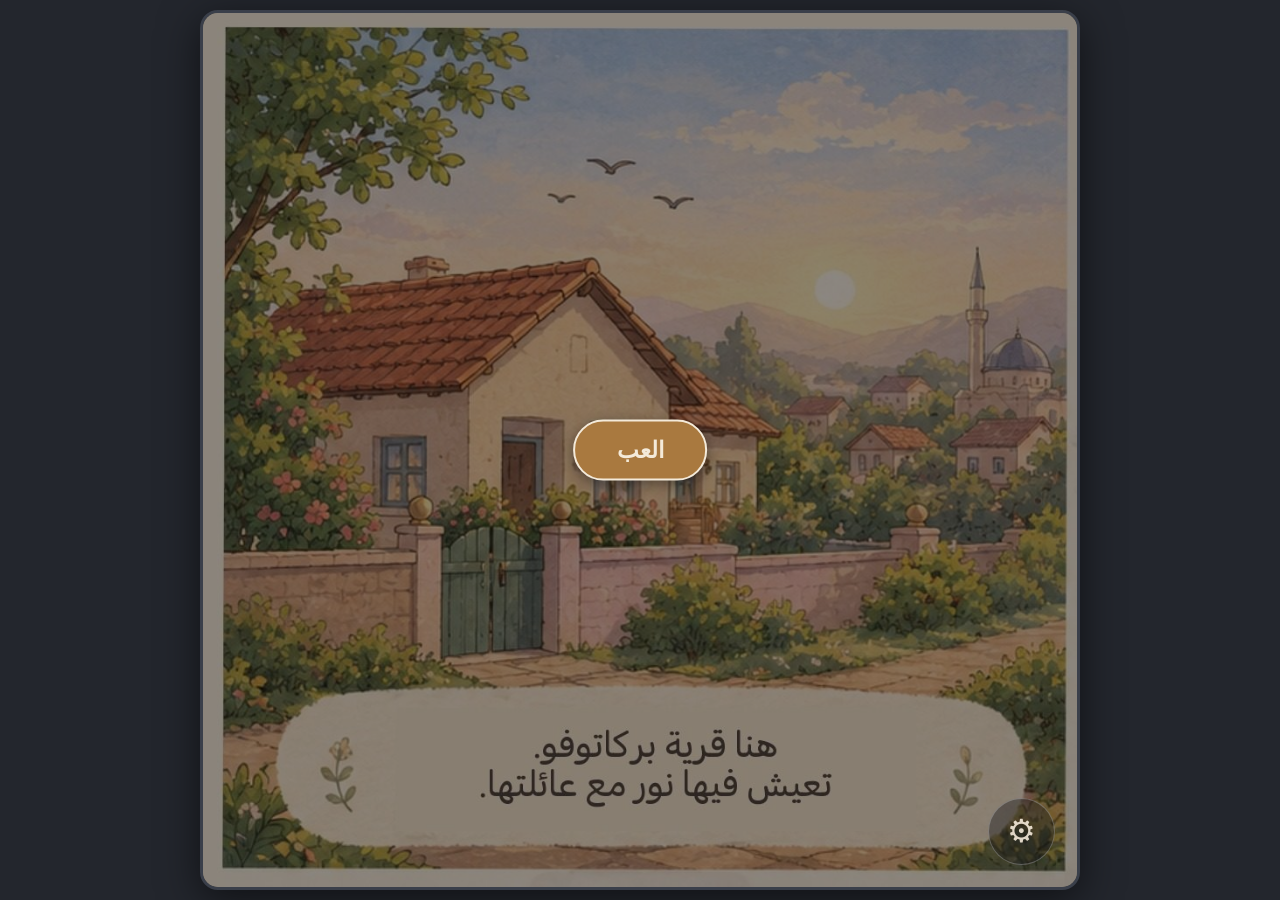
==== commit e51ffa59: "Start again on the saved-game prompt plays the opening cutscene; nothing is saved while only the ope" ====
--- a/Web-ar/index.html
+++ b/Web-ar/index.html
@@ -462,6 +462,6 @@
   document.head.appendChild(s);
 })();
 </script>
-<script src="game.js?v=235"></script>
+<script src="game.js?v=237"></script>
 </body>
 </html>
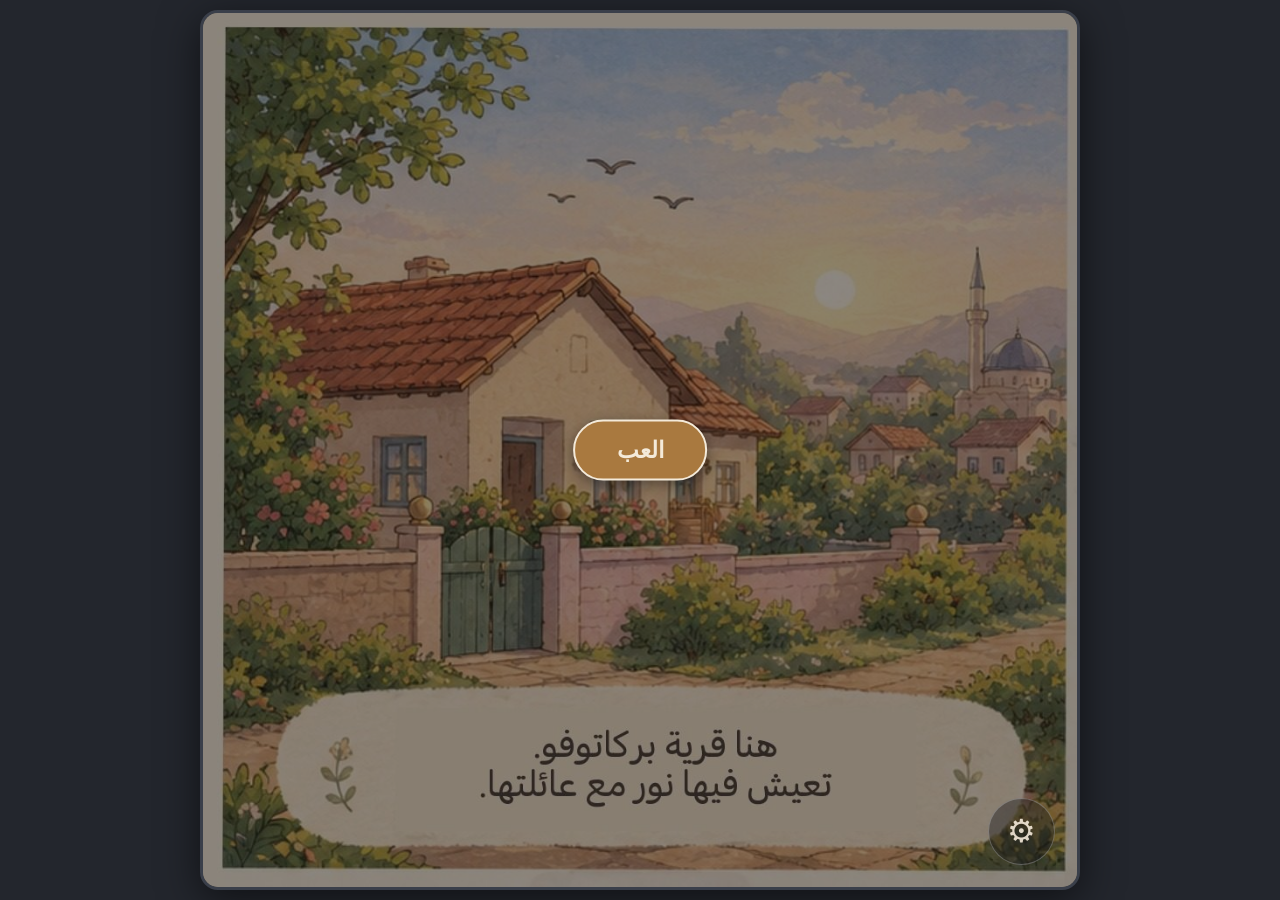
==== commit 7940a1b9: "Load the first picture first: preload hint, other pictures low priority, sounds and extra pictures w" ====
--- a/Web-ar/index.html
+++ b/Web-ar/index.html
@@ -4,6 +4,7 @@
 <meta charset="UTF-8">
 <meta name="viewport" content="width=device-width, initial-scale=1.0">
 <title>قرية بركاتوفو</title>
+<link rel="preload" as="image" href="assets/img/intro/intro-1.jpg?v=2" fetchpriority="high">
 <link rel="stylesheet" href="style.css?v=165">
 </head>
 <body>
@@ -13,14 +14,14 @@
 
     <!-- ===================== ROOM ===================== -->
     <div id="scene-room" class="screen active">
-      <img class="full bg" src="assets/img/background.jpg?v=1" alt="">
-      <img id="bed-img" class="full" src="assets/img/bed/sleeping.webp?v=1" alt="">
-
-      <img id="window-img-room" class="full" src="assets/img/window/closed-2000.webp?v=4" alt="">
+      <img fetchpriority="low" class="full bg" src="assets/img/background.jpg?v=1" alt="">
+      <img fetchpriority="low" id="bed-img" class="full" src="assets/img/bed/sleeping.webp?v=1" alt="">
+
+      <img fetchpriority="low" id="window-img-room" class="full" src="assets/img/window/closed-2000.webp?v=4" alt="">
       <button id="hit-shutters" class="hit"></button>
 
       <button id="hit-clock" class="hit round-hit">
-        <img class="clock-icon-face" src="assets/img/clock/face.webp?v=1" alt="">
+        <img fetchpriority="low" class="clock-icon-face" src="assets/img/clock/face.webp?v=1" alt="">
         <div class="clock-icon-hand hour"></div>
         <div class="clock-icon-hand minute"></div>
       </button>
@@ -34,7 +35,7 @@
       </button>
 
       <div id="nor-box" class="hitbox hidden">
-        <img id="nor-img" src="assets/img/redress/redress-1.webp?v=1" alt="">
+        <img fetchpriority="low" id="nor-img" src="assets/img/redress/redress-1.webp?v=1" alt="">
       </div>
       <button id="hit-nor" class="hit hidden"></button>
 
@@ -55,7 +56,7 @@
     <div id="scene-window" class="screen">
       <button class="back-btn" data-back-window>‹</button>
       <div id="window-zoom-wrap">
-        <img id="window-img-closeup" class="full" src="assets/img/window/closed-2000.webp?v=4" alt="">
+        <img fetchpriority="low" id="window-img-closeup" class="full" src="assets/img/window/closed-2000.webp?v=4" alt="">
         <button id="hit-open-shutters" class="hit"></button>
         <button id="hit-mosque" class="hit hidden"></button>
       </div>
@@ -65,9 +66,9 @@
     <div id="scene-clock" class="screen">
       <button class="back-btn" data-back>‹</button>
       <div id="clock-face-wrap">
-        <img class="face" src="assets/img/clock/face.webp?v=1" alt="">
-        <div class="hand" id="hand-hour"><img src="assets/img/clock/hour-hand.webp" alt=""></div>
-        <div class="hand" id="hand-minute"><img src="assets/img/clock/minute-hand.webp" alt=""></div>
+        <img fetchpriority="low" class="face" src="assets/img/clock/face.webp?v=1" alt="">
+        <div class="hand" id="hand-hour"><img fetchpriority="low" src="assets/img/clock/hour-hand.webp" alt=""></div>
+        <div class="hand" id="hand-minute"><img fetchpriority="low" src="assets/img/clock/minute-hand.webp" alt=""></div>
       </div>
       <div id="time-readout">12 : 00</div>
       <div id="clock-success" class="hidden">
@@ -79,15 +80,15 @@
         <div class="control-group">
           <span class="label">الساعة</span>
           <div class="control-buttons">
-            <button class="ctrl-btn pink" id="btn-hour-left"><img src="assets/img/clock/hour-down.webp" alt=""></button>
-            <button class="ctrl-btn pink" id="btn-hour-right"><img src="assets/img/clock/hour-up.webp" alt=""></button>
+            <button class="ctrl-btn pink" id="btn-hour-left"><img fetchpriority="low" src="assets/img/clock/hour-down.webp" alt=""></button>
+            <button class="ctrl-btn pink" id="btn-hour-right"><img fetchpriority="low" src="assets/img/clock/hour-up.webp" alt=""></button>
           </div>
         </div>
         <div class="control-group">
           <span class="label">الدقيقة</span>
           <div class="control-buttons">
-            <button class="ctrl-btn yellow" id="btn-min-left"><img src="assets/img/clock/min-down.webp" alt=""></button>
-            <button class="ctrl-btn yellow" id="btn-min-right"><img src="assets/img/clock/min-up.webp" alt=""></button>
+            <button class="ctrl-btn yellow" id="btn-min-left"><img fetchpriority="low" src="assets/img/clock/min-down.webp" alt=""></button>
+            <button class="ctrl-btn yellow" id="btn-min-right"><img fetchpriority="low" src="assets/img/clock/min-up.webp" alt=""></button>
           </div>
         </div>
       </div>
@@ -109,12 +110,12 @@
 
     <!-- ===================== ROOM 2 (الجدار مع الخزانة وباب الحمام) ===================== -->
     <div id="scene-room2" class="screen">
-      <img class="full" src="assets/img/room2/wall2.webp?v=5" alt="">
-      <img id="wardrobe-img" class="full" src="assets/img/room2/wardrobe.webp?v=2" alt="">
-      <img id="bag-img" src="assets/img/room2/bag-item.webp?v=2" alt="">
-      <img id="boots-img" src="assets/img/room2/boots-item.webp?v=1" alt="">
-      <img id="door-img" class="full" src="assets/img/room2/door-closed.webp?v=2" alt="">
-      <img id="nor-redress-img" class="hidden" src="assets/img/redress/redress-1.webp?v=1" alt="">
+      <img fetchpriority="low" class="full" src="assets/img/room2/wall2.webp?v=5" alt="">
+      <img fetchpriority="low" id="wardrobe-img" class="full" src="assets/img/room2/wardrobe.webp?v=2" alt="">
+      <img fetchpriority="low" id="bag-img" src="assets/img/room2/bag-item.webp?v=2" alt="">
+      <img fetchpriority="low" id="boots-img" src="assets/img/room2/boots-item.webp?v=1" alt="">
+      <img fetchpriority="low" id="door-img" class="full" src="assets/img/room2/door-closed.webp?v=2" alt="">
+      <img fetchpriority="low" id="nor-redress-img" class="hidden" src="assets/img/redress/redress-1.webp?v=1" alt="">
       <button id="hit-door" class="hit"></button>
       <button id="hit-wardrobe-drawer" class="hit"></button>
       <button id="hit-bag" class="hit"></button>
@@ -136,9 +137,9 @@
 
     <!-- ===================== ROOM 3 (переходная стена) ===================== -->
     <div id="scene-room3" class="screen">
-      <img class="full" src="assets/img/room3/wall3.jpg?v=1" alt="">
-      <img class="full" src="assets/img/room3/desk.webp?v=1" alt="">
-      <img id="computer-far-img" class="full" src="assets/img/room3/computer-off-far.webp?v=1" alt="">
+      <img fetchpriority="low" class="full" src="assets/img/room3/wall3.jpg?v=1" alt="">
+      <img fetchpriority="low" class="full" src="assets/img/room3/desk.webp?v=1" alt="">
+      <img fetchpriority="low" id="computer-far-img" class="full" src="assets/img/room3/computer-off-far.webp?v=1" alt="">
       <button id="hit-computer" class="hit"></button>
       <button id="hit-room3-to-room2" class="side-nav left">›</button>
       <button id="hit-room3-to-room4" class="side-nav right">‹</button>
@@ -147,10 +148,10 @@
     <!-- ===================== КРУПНЫЙ ПЛАН: КОМПЬЮТЕР ===================== -->
     <div id="scene-computer" class="screen">
       <button class="back-btn" data-back-computer>‹</button>
-      <img id="computer-wall-bg" class="full" src="assets/img/room3/wall3.jpg?v=1" alt="">
-      <img id="computer-closeup-img" class="full" src="assets/img/room3/computer-off-closeup.webp?v=1" alt="">
-      <img id="computer-icons-img" class="full hidden" src="assets/img/room3/icons-closeup.webp?v=1" alt="">
-      <img id="computer-internet-icon-img" class="full hidden" src="assets/img/room3/internet-icon-closeup.webp?v=1" alt="">
+      <img fetchpriority="low" id="computer-wall-bg" class="full" src="assets/img/room3/wall3.jpg?v=1" alt="">
+      <img fetchpriority="low" id="computer-closeup-img" class="full" src="assets/img/room3/computer-off-closeup.webp?v=1" alt="">
+      <img fetchpriority="low" id="computer-icons-img" class="full hidden" src="assets/img/room3/icons-closeup.webp?v=1" alt="">
+      <img fetchpriority="low" id="computer-internet-icon-img" class="full hidden" src="assets/img/room3/internet-icon-closeup.webp?v=1" alt="">
       <button id="hit-computer-power" class="hit"></button>
       <button id="hit-internet-icon" class="hit hidden"></button>
       <button id="hit-icon-study" class="hit hidden"></button>
@@ -158,13 +159,13 @@
       <button id="hit-icon-documents" class="hit hidden"></button>
 
       <div id="computer-video-wrap" class="hidden">
-        <img id="computer-video-bg" src="assets/img/room3/video-bg.webp?v=2" alt="">
+        <img fetchpriority="low" id="computer-video-bg" src="assets/img/room3/video-bg.webp?v=2" alt="">
         <video id="computer-video" playsinline preload="metadata" poster="assets/img/room3/video-bg.webp?v=2">
           <source src="assets/video/compass-tutorial.mp4?v=2" type="video/mp4">
         </video>
       </div>
-      <img id="computer-video-frame" class="full hidden" src="assets/img/room3/video-frame.webp?v=1" alt="">
-      <img id="computer-video-top-layer" class="full hidden" src="assets/img/room3/video-top-layer.webp?v=1" alt="">
+      <img fetchpriority="low" id="computer-video-frame" class="full hidden" src="assets/img/room3/video-frame.webp?v=1" alt="">
+      <img fetchpriority="low" id="computer-video-top-layer" class="full hidden" src="assets/img/room3/video-top-layer.webp?v=1" alt="">
       <button id="computer-video-play" class="hidden" aria-label="Play">
         <svg viewBox="0 0 24 24" fill="currentColor"><path d="M8 5v14l11-7z"/></svg>
       </button>
@@ -185,7 +186,7 @@
 
       <div id="computer-window" class="hidden">
         <div id="computer-window-menu" class="hidden"></div>
-        <img id="computer-window-image" class="hidden" src="" alt="">
+        <img fetchpriority="low" id="computer-window-image" class="hidden" src="" alt="">
         <video id="computer-window-video" class="hidden" playsinline controls></video>
       </div>
       <button id="computer-window-back" class="computer-window-nav hidden" aria-label="رجوع">‹</button>
@@ -194,17 +195,17 @@
 
     <!-- ===================== ROOM 4 (стена с дверью, тумбочкой и доской) ===================== -->
     <div id="scene-room4" class="screen">
-      <img class="full" src="assets/img/room4/wall4.webp?v=1" alt="">
-      <img class="full" src="assets/img/room4/door-closed.webp?v=1" alt="">
-      <img class="full" src="assets/img/room4/board-empty.webp?v=1" alt="">
-      <img class="full" src="assets/img/room4/board-sticker-1.webp?v=1" alt="">
-      <img class="full" src="assets/img/room4/board-sticker-2.webp?v=1" alt="">
-      <img class="full" src="assets/img/room4/board-sticker-3.webp?v=1" alt="">
-      <img class="full" src="assets/img/room4/board-sticker-4.webp?v=1" alt="">
-      <img class="full" src="assets/img/room4/board-sticker-5.webp?v=2" alt="">
-      <img id="tumbochka-img" class="full" src="assets/img/room4/tumbochka-closed.webp?v=1" alt="">
-      <img id="compas-on-tumbochka-img" class="full" src="assets/img/room4/compas-on-tumbochka.webp?v=1" alt="">
-      <img id="carpet-placed-img" class="full hidden" src="assets/img/room4/carpet-w.webp?v=1" alt="">
+      <img fetchpriority="low" class="full" src="assets/img/room4/wall4.webp?v=1" alt="">
+      <img fetchpriority="low" class="full" src="assets/img/room4/door-closed.webp?v=1" alt="">
+      <img fetchpriority="low" class="full" src="assets/img/room4/board-empty.webp?v=1" alt="">
+      <img fetchpriority="low" class="full" src="assets/img/room4/board-sticker-1.webp?v=1" alt="">
+      <img fetchpriority="low" class="full" src="assets/img/room4/board-sticker-2.webp?v=1" alt="">
+      <img fetchpriority="low" class="full" src="assets/img/room4/board-sticker-3.webp?v=1" alt="">
+      <img fetchpriority="low" class="full" src="assets/img/room4/board-sticker-4.webp?v=1" alt="">
+      <img fetchpriority="low" class="full" src="assets/img/room4/board-sticker-5.webp?v=2" alt="">
+      <img fetchpriority="low" id="tumbochka-img" class="full" src="assets/img/room4/tumbochka-closed.webp?v=1" alt="">
+      <img fetchpriority="low" id="compas-on-tumbochka-img" class="full" src="assets/img/room4/compas-on-tumbochka.webp?v=1" alt="">
+      <img fetchpriority="low" id="carpet-placed-img" class="full hidden" src="assets/img/room4/carpet-w.webp?v=1" alt="">
 
       <button id="hit-board" class="hit"></button>
       <button id="hit-tumbochka-top" class="hit"></button>
@@ -214,7 +215,7 @@
       <button id="hit-room4-to-room3" class="side-nav left">›</button>
       <button id="hit-room4-to-room" class="side-nav right">‹</button>
 
-      <img id="nor-room4-img" class="hidden" src="assets/img/redress/redress-6.webp?v=1" alt="">
+      <img fetchpriority="low" id="nor-room4-img" class="hidden" src="assets/img/redress/redress-6.webp?v=1" alt="">
       <div id="room4-dialogue" class="hidden">
         <div id="room4-dialogue-bubble">
           <p id="room4-dialogue-text"></p>
@@ -227,16 +228,16 @@
     <!-- ===================== КРУПНЫЙ ПЛАН: ЯЩИК ТУМБОЧКИ ===================== -->
     <div id="scene-tumbochka-drawer" class="screen">
       <button class="back-btn" data-back-tumbochka-drawer>‹</button>
-      <img class="full" src="assets/img/room4/tumbochka-opened-closeup.webp?v=1" alt="">
-      <img id="carpet-img" class="full" src="assets/img/room4/carpet-in-tumbochka.webp?v=1" alt="">
+      <img fetchpriority="low" class="full" src="assets/img/room4/tumbochka-opened-closeup.webp?v=1" alt="">
+      <img fetchpriority="low" id="carpet-img" class="full" src="assets/img/room4/carpet-in-tumbochka.webp?v=1" alt="">
       <button id="hit-carpet" class="hit"></button>
     </div>
 
     <!-- ===================== КРУПНЫЙ ПЛАН: ВЕРХ ТУМБОЧКИ ===================== -->
     <div id="scene-tumbochka-top" class="screen">
       <button class="back-btn" data-back-tumbochka-top>‹</button>
-      <img class="full" src="assets/img/room4/tumbochka-top.webp?v=1" alt="">
-      <img id="compas-big-img" class="full" src="assets/img/room4/compas-big.webp?v=1" alt="">
+      <img fetchpriority="low" class="full" src="assets/img/room4/tumbochka-top.webp?v=1" alt="">
+      <img fetchpriority="low" id="compas-big-img" class="full" src="assets/img/room4/compas-big.webp?v=1" alt="">
       <button id="hit-compas-big" class="hit"></button>
     </div>
 
@@ -244,12 +245,12 @@
     <div id="scene-board" class="screen">
       <button class="back-btn" data-back-board>‹</button>
       <div id="board-closeup-wrap">
-        <img class="full" src="assets/img/room4/board-empty.webp?v=1" alt="">
-        <img class="full" src="assets/img/room4/board-sticker-1.webp?v=1" alt="">
-        <img class="full" src="assets/img/room4/board-sticker-2.webp?v=1" alt="">
-        <img class="full" src="assets/img/room4/board-sticker-3.webp?v=1" alt="">
-        <img class="full" src="assets/img/room4/board-sticker-4.webp?v=1" alt="">
-        <img class="full" src="assets/img/room4/board-sticker-5.webp?v=2" alt="">
+        <img fetchpriority="low" class="full" src="assets/img/room4/board-empty.webp?v=1" alt="">
+        <img fetchpriority="low" class="full" src="assets/img/room4/board-sticker-1.webp?v=1" alt="">
+        <img fetchpriority="low" class="full" src="assets/img/room4/board-sticker-2.webp?v=1" alt="">
+        <img fetchpriority="low" class="full" src="assets/img/room4/board-sticker-3.webp?v=1" alt="">
+        <img fetchpriority="low" class="full" src="assets/img/room4/board-sticker-4.webp?v=1" alt="">
+        <img fetchpriority="low" class="full" src="assets/img/room4/board-sticker-5.webp?v=2" alt="">
         <button id="hit-board-sticker-1" class="hit"></button>
         <button id="hit-board-sticker-2" class="hit"></button>
         <button id="hit-board-sticker-3" class="hit"></button>
@@ -259,16 +260,16 @@
     </div>
 
     <div id="sticker-lightbox" class="hidden">
-      <img id="sticker-lightbox-img" src="" alt="">
+      <img fetchpriority="low" id="sticker-lightbox-img" src="" alt="">
     </div>
 
     <!-- ===================== خزانة الملابس (تكبير) ===================== -->
     <div id="scene-wardrobe" class="screen">
       <button class="back-btn" data-back-wardrobe>‹</button>
-      <img class="full" src="assets/img/room2/wardrobe-closeup.webp?v=4" alt="">
-      <img id="hijab-img" src="assets/img/room2/hijab-item.webp?v=1" alt="">
-      <img id="dress-img" src="assets/img/room2/dress-item.webp?v=1" alt="">
-      <img id="socks-img" src="assets/img/room2/socks-item.webp?v=1" alt="">
+      <img fetchpriority="low" class="full" src="assets/img/room2/wardrobe-closeup.webp?v=4" alt="">
+      <img fetchpriority="low" id="hijab-img" src="assets/img/room2/hijab-item.webp?v=1" alt="">
+      <img fetchpriority="low" id="dress-img" src="assets/img/room2/dress-item.webp?v=1" alt="">
+      <img fetchpriority="low" id="socks-img" src="assets/img/room2/socks-item.webp?v=1" alt="">
       <button id="hit-hijab" class="hit"></button>
       <button id="hit-dress" class="hit"></button>
       <button id="hit-socks" class="hit"></button>
@@ -277,14 +278,14 @@
     <!-- ===================== КРУПНЫЙ ПЛАН ЗЕРКАЛА ===================== -->
     <div id="scene-mirror" class="screen">
       <button class="back-btn" data-back-mirror>‹</button>
-      <img class="full" src="assets/img/room2/mirror-closeup.webp?v=1" alt="">
+      <img fetchpriority="low" class="full" src="assets/img/room2/mirror-closeup.webp?v=1" alt="">
       <button id="hit-booklet-closeup" class="hit"></button>
     </div>
 
     <!-- ===================== الحمام ===================== -->
     <div id="scene-bath" class="screen">
-      <img id="bath-img" class="full" src="assets/img/room2/bath-no-nor.jpg?v=1" alt="">
-      <img id="cardkit-bath-prop" class="full hidden" src="assets/img/room2/cardkit-in-bath.webp?v=2" alt="">
+      <img fetchpriority="low" id="bath-img" class="full" src="assets/img/room2/bath-no-nor.jpg?v=1" alt="">
+      <img fetchpriority="low" id="cardkit-bath-prop" class="full hidden" src="assets/img/room2/cardkit-in-bath.webp?v=2" alt="">
       <button id="hit-bath-door" class="hit"></button>
       <button id="hit-cards" class="hit"></button>
 
@@ -301,7 +302,7 @@
     <div id="scene-cards" class="screen">
       <button class="back-btn" data-back-cards>‹</button>
       <div id="board-frame"></div>
-      <img id="cards-locked-img" src="assets/img/room2/cards/cardkit-bg.webp?v=2" alt="">
+      <img fetchpriority="low" id="cards-locked-img" src="assets/img/room2/cards/cardkit-bg.webp?v=2" alt="">
       <div id="card-slots"></div>
       <div id="card-arrows"></div>
       <div id="card-layer"></div>
@@ -321,21 +322,21 @@
         <p>تم ترتيب البطاقات بشكل صحيح!</p>
         <span class="tap-hint">متابعة</span>
       </div>
-      <img id="card-reward" class="hidden" src="assets/img/room2/cards/card-1.jpg?v=1" alt="">
+      <img fetchpriority="low" id="card-reward" class="hidden" src="assets/img/room2/cards/card-1.jpg?v=1" alt="">
     </div>
 
     <!-- ===================== مشهد الوضوء (تقطيع cut scene.PNG) ===================== -->
     <div id="scene-cutscene" class="screen">
-      <img class="cutscene-frame active" id="cutscene-1" src="assets/img/cutscene/cutscene-1.webp?v=1" alt="">
-      <img class="cutscene-frame" id="cutscene-2" src="assets/img/cutscene/cutscene-2.webp?v=1" alt="">
-      <img class="cutscene-frame" id="cutscene-3" src="assets/img/cutscene/cutscene-3.webp?v=1" alt="">
-      <img class="cutscene-frame" id="cutscene-4" src="assets/img/cutscene/cutscene-4.webp?v=1" alt="">
+      <img fetchpriority="low" class="cutscene-frame active" id="cutscene-1" src="assets/img/cutscene/cutscene-1.webp?v=1" alt="">
+      <img fetchpriority="low" class="cutscene-frame" id="cutscene-2" src="assets/img/cutscene/cutscene-2.webp?v=1" alt="">
+      <img fetchpriority="low" class="cutscene-frame" id="cutscene-3" src="assets/img/cutscene/cutscene-3.webp?v=1" alt="">
+      <img fetchpriority="low" class="cutscene-frame" id="cutscene-4" src="assets/img/cutscene/cutscene-4.webp?v=1" alt="">
       <button id="cutscene-skip" class="cutscene-skip-btn">تخطي</button>
     </div>
 
     <!-- ===================== مشهد البداية (تقطيع Start of the game.png) ===================== -->
     <div id="scene-intro" class="screen">
-      <img class="cutscene-frame active" id="intro-frame-1" src="assets/img/intro/intro-1.jpg?v=2" alt="">
+      <img class="cutscene-frame active" id="intro-frame-1" fetchpriority="high" src="assets/img/intro/intro-1.jpg?v=2" alt="">
       <img class="cutscene-frame" id="intro-frame-2" src="assets/img/intro/intro-2.jpg?v=2" alt="">
       <img class="cutscene-frame" id="intro-frame-3" src="assets/img/intro/intro-3.jpg?v=2" alt="">
       <img class="cutscene-frame" id="intro-frame-4" src="assets/img/intro/intro-4.jpg?v=2" alt="">
@@ -402,46 +403,46 @@
   </div>
 </div>
 
-<audio preload="auto" id="audio-azan" src="assets/audio/azan.m4a"></audio>
-<audio preload="auto" id="audio-bathroom-amb" src="assets/audio/bathroom.mp3" loop></audio>
-<audio preload="auto" id="audio-narrator-clock" src="assets/audio/narrator-clock.mp3"></audio>
-<audio preload="auto" id="audio-narrator-cards" src="assets/audio/narrator-cards.mp3"></audio>
-<audio preload="auto" id="audio-nasheed" src="assets/audio/nasheed_1.m4a?v=1" loop></audio>
-<audio preload="auto" id="audio-narrator-reset" src="assets/audio/narrator-reset.mp3"></audio>
-<audio preload="auto" id="audio-computer-click" src="assets/audio/computer-click.m4a?v=1"></audio>
-<audio preload="auto" id="audio-compturn" src="assets/audio/compturn.mp3?v=1"></audio>
-<audio preload="auto" id="audio-narrator-intro-1" src="assets/audio/narrator-intro-1.mp3?v=1"></audio>
-<audio preload="auto" id="audio-narrator-intro-2" src="assets/audio/narrator-intro-2.mp3?v=1"></audio>
-<audio preload="auto" id="audio-narrator-intro-3" src="assets/audio/narrator-intro-3.mp3?v=1"></audio>
-<audio preload="auto" id="audio-narrator-intro-4" src="assets/audio/narrator-intro-4.mp3?v=1"></audio>
-<audio preload="auto" id="audio-nor10" src="assets/audio/nor10.m4a"></audio>
-<audio preload="auto" id="audio-nor1" src="assets/audio/nor1.m4a"></audio>
-<audio preload="auto" id="audio-nor2" src="assets/audio/nor2.m4a"></audio>
-<audio preload="auto" id="audio-nor3" src="assets/audio/nor3.m4a"></audio>
-<audio preload="auto" id="audio-nor4" src="assets/audio/nor4.m4a"></audio>
-<audio preload="auto" id="audio-nor5" src="assets/audio/nor5.m4a"></audio>
-<audio preload="auto" id="audio-nor6" src="assets/audio/nor6.m4a"></audio>
-<audio preload="auto" id="audio-nor7" src="assets/audio/nor7.m4a"></audio>
-<audio preload="auto" id="audio-nor8" src="assets/audio/nor8.m4a"></audio>
-<audio preload="auto" id="audio-nor9" src="assets/audio/nor9.m4a"></audio>
-<audio preload="auto" id="audio-clock-loop" src="assets/audio/clocks.mp3"></audio>
-<audio preload="auto" id="audio-buttonclick" src="assets/audio/buttonclick.wav"></audio>
-<audio preload="auto" id="audio-puzzlesolved" src="assets/audio/puzzlesolved.m4a?v=1"></audio>
-<audio preload="auto" id="audio-door" src="assets/audio/door.m4a?v=1"></audio>
-<audio preload="auto" id="audio-wardrobe" src="assets/audio/wardrobe.m4a?v=1"></audio>
-<audio preload="auto" id="audio-cardshuffle" src="assets/audio/cardshuffling.mp3"></audio>
-<audio preload="auto" id="audio-move" src="assets/audio/move.mp3"></audio>
-<audio preload="auto" id="audio-tap" src="assets/audio/tap.m4a?v=1"></audio>
-<audio preload="auto" id="audio-intro-village" src="assets/audio/village.m4a?v=1"></audio>
-<audio preload="auto" id="audio-intro-family" src="assets/audio/family-murmur.m4a?v=2"></audio>
-<audio preload="auto" id="audio-backtoinv" src="assets/audio/backtoinventory.m4a?v=1"></audio>
-<audio preload="auto" id="audio-water-valve" src="assets/audio/water-valve.m4a?v=1"></audio>
-<audio preload="auto" id="audio-water-in-sink" src="assets/audio/water-in-sink.m4a?v=1"></audio>
-<audio preload="auto" id="audio-faucet-sink" src="assets/audio/faucet-sink.mp3"></audio>
-<audio preload="auto" id="audio-drops" src="assets/audio/drops.mp3"></audio>
-<audio preload="auto" id="audio-claps" src="assets/audio/claps.mp3"></audio>
-<audio preload="auto" id="audio-towel" src="assets/audio/towel.mp3"></audio>
-<audio preload="auto" id="audio-clothes" src="assets/audio/clothes.mp3"></audio>
+<audio preload="none" id="audio-azan" src="assets/audio/azan.m4a"></audio>
+<audio preload="none" id="audio-bathroom-amb" src="assets/audio/bathroom.mp3" loop></audio>
+<audio preload="none" id="audio-narrator-clock" src="assets/audio/narrator-clock.mp3"></audio>
+<audio preload="none" id="audio-narrator-cards" src="assets/audio/narrator-cards.mp3"></audio>
+<audio preload="none" id="audio-nasheed" src="assets/audio/nasheed_1.m4a?v=1" loop></audio>
+<audio preload="none" id="audio-narrator-reset" src="assets/audio/narrator-reset.mp3"></audio>
+<audio preload="none" id="audio-computer-click" src="assets/audio/computer-click.m4a?v=1"></audio>
+<audio preload="none" id="audio-compturn" src="assets/audio/compturn.mp3?v=1"></audio>
+<audio preload="none" id="audio-narrator-intro-1" src="assets/audio/narrator-intro-1.mp3?v=1"></audio>
+<audio preload="none" id="audio-narrator-intro-2" src="assets/audio/narrator-intro-2.mp3?v=1"></audio>
+<audio preload="none" id="audio-narrator-intro-3" src="assets/audio/narrator-intro-3.mp3?v=1"></audio>
+<audio preload="none" id="audio-narrator-intro-4" src="assets/audio/narrator-intro-4.mp3?v=1"></audio>
+<audio preload="none" id="audio-nor10" src="assets/audio/nor10.m4a"></audio>
+<audio preload="none" id="audio-nor1" src="assets/audio/nor1.m4a"></audio>
+<audio preload="none" id="audio-nor2" src="assets/audio/nor2.m4a"></audio>
+<audio preload="none" id="audio-nor3" src="assets/audio/nor3.m4a"></audio>
+<audio preload="none" id="audio-nor4" src="assets/audio/nor4.m4a"></audio>
+<audio preload="none" id="audio-nor5" src="assets/audio/nor5.m4a"></audio>
+<audio preload="none" id="audio-nor6" src="assets/audio/nor6.m4a"></audio>
+<audio preload="none" id="audio-nor7" src="assets/audio/nor7.m4a"></audio>
+<audio preload="none" id="audio-nor8" src="assets/audio/nor8.m4a"></audio>
+<audio preload="none" id="audio-nor9" src="assets/audio/nor9.m4a"></audio>
+<audio preload="none" id="audio-clock-loop" src="assets/audio/clocks.mp3"></audio>
+<audio preload="none" id="audio-buttonclick" src="assets/audio/buttonclick.wav"></audio>
+<audio preload="none" id="audio-puzzlesolved" src="assets/audio/puzzlesolved.m4a?v=1"></audio>
+<audio preload="none" id="audio-door" src="assets/audio/door.m4a?v=1"></audio>
+<audio preload="none" id="audio-wardrobe" src="assets/audio/wardrobe.m4a?v=1"></audio>
+<audio preload="none" id="audio-cardshuffle" src="assets/audio/cardshuffling.mp3"></audio>
+<audio preload="none" id="audio-move" src="assets/audio/move.mp3"></audio>
+<audio preload="none" id="audio-tap" src="assets/audio/tap.m4a?v=1"></audio>
+<audio preload="none" id="audio-intro-village" src="assets/audio/village.m4a?v=1"></audio>
+<audio preload="none" id="audio-intro-family" src="assets/audio/family-murmur.m4a?v=2"></audio>
+<audio preload="none" id="audio-backtoinv" src="assets/audio/backtoinventory.m4a?v=1"></audio>
+<audio preload="none" id="audio-water-valve" src="assets/audio/water-valve.m4a?v=1"></audio>
+<audio preload="none" id="audio-water-in-sink" src="assets/audio/water-in-sink.m4a?v=1"></audio>
+<audio preload="none" id="audio-faucet-sink" src="assets/audio/faucet-sink.mp3"></audio>
+<audio preload="none" id="audio-drops" src="assets/audio/drops.mp3"></audio>
+<audio preload="none" id="audio-claps" src="assets/audio/claps.mp3"></audio>
+<audio preload="none" id="audio-towel" src="assets/audio/towel.mp3"></audio>
+<audio preload="none" id="audio-clothes" src="assets/audio/clothes.mp3"></audio>
 
 <script>
 /* Telegram Mini App: only when opened inside Telegram, load its helper, fill the whole screen and keep swipes from closing the game */
@@ -462,6 +463,6 @@
   document.head.appendChild(s);
 })();
 </script>
-<script src="game.js?v=237"></script>
+<script src="game.js?v=238"></script>
 </body>
 </html>
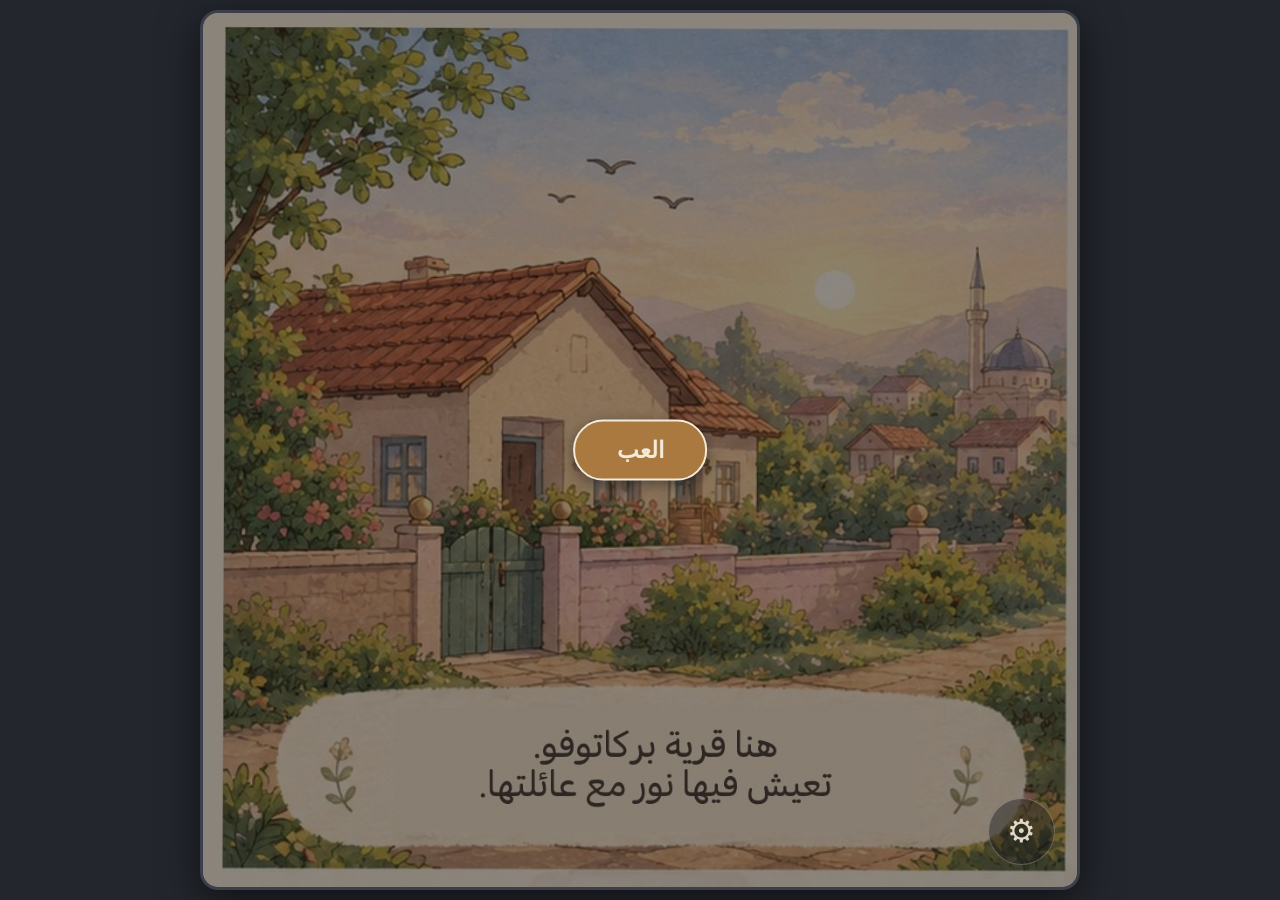
==== commit 68417cf7: "Arabic version brought up to date with the Russian one (compass, carpet, prayer, computer lines, hin" ====
--- a/Web-ar/index.html
+++ b/Web-ar/index.html
@@ -5,7 +5,7 @@
 <meta name="viewport" content="width=device-width, initial-scale=1.0">
 <title>قرية بركاتوفو</title>
 <link rel="preload" as="image" href="assets/img/intro/intro-1.jpg?v=2" fetchpriority="high">
-<link rel="stylesheet" href="style.css?v=165">
+<link rel="stylesheet" href="style.css?v=220">
 </head>
 <body>
 
@@ -114,7 +114,7 @@
       <img fetchpriority="low" id="wardrobe-img" class="full" src="assets/img/room2/wardrobe.webp?v=2" alt="">
       <img fetchpriority="low" id="bag-img" src="assets/img/room2/bag-item.webp?v=2" alt="">
       <img fetchpriority="low" id="boots-img" src="assets/img/room2/boots-item.webp?v=1" alt="">
-      <img fetchpriority="low" id="door-img" class="full" src="assets/img/room2/door-closed.webp?v=2" alt="">
+      <img fetchpriority="low" id="door-img" class="full" src="assets/img/room2/door-closed.webp?v=3" alt="">
       <img fetchpriority="low" id="nor-redress-img" class="hidden" src="assets/img/redress/redress-1.webp?v=1" alt="">
       <button id="hit-door" class="hit"></button>
       <button id="hit-wardrobe-drawer" class="hit"></button>
@@ -155,6 +155,7 @@
       <button id="hit-computer-power" class="hit"></button>
       <button id="hit-internet-icon" class="hit hidden"></button>
       <button id="hit-icon-study" class="hit hidden"></button>
+      <button id="hit-icon-koran" class="hit hidden"></button>
       <button id="hit-icon-photos" class="hit hidden"></button>
       <button id="hit-icon-documents" class="hit hidden"></button>
 
@@ -166,10 +167,12 @@
       </div>
       <img fetchpriority="low" id="computer-video-frame" class="full hidden" src="assets/img/room3/video-frame.webp?v=1" alt="">
       <img fetchpriority="low" id="computer-video-top-layer" class="full hidden" src="assets/img/room3/video-top-layer.webp?v=1" alt="">
+      <button id="computer-video-skip" class="hidden">تخطي</button>
       <button id="computer-video-play" class="hidden" aria-label="Play">
         <svg viewBox="0 0 24 24" fill="currentColor"><path d="M8 5v14l11-7z"/></svg>
       </button>
 
+      <button id="computer-search-backdrop" class="hidden" aria-label="إغلاق البحث"></button>
       <div id="computer-search-wrap" class="hidden">
         <button id="computer-search-bar">
           <svg viewBox="0 0 24 24" fill="none" stroke="currentColor" stroke-width="2" stroke-linecap="round"><circle cx="11" cy="11" r="7"/><path d="m21 21-4.3-4.3"/></svg>
@@ -189,23 +192,39 @@
         <img fetchpriority="low" id="computer-window-image" class="hidden" src="" alt="">
         <video id="computer-window-video" class="hidden" playsinline controls></video>
       </div>
+      <button id="computer-view-close" class="computer-window-nav hidden" aria-label="إغلاق">✕</button>
       <button id="computer-window-back" class="computer-window-nav hidden" aria-label="رجوع">‹</button>
       <button id="computer-window-close" class="computer-window-nav hidden" aria-label="إغلاق">✕</button>
+
+      <div id="room3-dialogue" class="hidden">
+        <div id="room3-dialogue-bubble">
+          <p id="room3-dialogue-text"></p>
+          <span id="room3-dialogue-tail"></span>
+          <button id="room3-dialogue-skip" class="dialogue-skip-btn">تخطي</button>
+        </div>
+      </div>
     </div>
 
     <!-- ===================== ROOM 4 (стена с дверью, тумбочкой и доской) ===================== -->
     <div id="scene-room4" class="screen">
       <img fetchpriority="low" class="full" src="assets/img/room4/wall4.webp?v=1" alt="">
-      <img fetchpriority="low" class="full" src="assets/img/room4/door-closed.webp?v=1" alt="">
+      <img fetchpriority="low" class="full" src="assets/img/room4/door-closed.webp?v=3" alt="">
       <img fetchpriority="low" class="full" src="assets/img/room4/board-empty.webp?v=1" alt="">
-      <img fetchpriority="low" class="full" src="assets/img/room4/board-sticker-1.webp?v=1" alt="">
+      <img fetchpriority="low" class="full" src="assets/img/room4/board-sticker-1.webp?v=3" alt="">
       <img fetchpriority="low" class="full" src="assets/img/room4/board-sticker-2.webp?v=1" alt="">
       <img fetchpriority="low" class="full" src="assets/img/room4/board-sticker-3.webp?v=1" alt="">
-      <img fetchpriority="low" class="full" src="assets/img/room4/board-sticker-4.webp?v=1" alt="">
-      <img fetchpriority="low" class="full" src="assets/img/room4/board-sticker-5.webp?v=2" alt="">
+      <img fetchpriority="low" class="full" src="assets/img/room4/board-sticker-4.webp?v=3" alt="">
+      <img fetchpriority="low" class="full" src="assets/img/room4/board-sticker-5.webp?v=3" alt="">
       <img fetchpriority="low" id="tumbochka-img" class="full" src="assets/img/room4/tumbochka-closed.webp?v=1" alt="">
       <img fetchpriority="low" id="compas-on-tumbochka-img" class="full" src="assets/img/room4/compas-on-tumbochka.webp?v=1" alt="">
       <img fetchpriority="low" id="carpet-placed-img" class="full hidden" src="assets/img/room4/carpet-w.webp?v=1" alt="">
+      <!-- minimal turn button in the middle of the carpet: tap to turn it one step -->
+      <button id="carpet-rot-btn" class="hidden" aria-label="أدِر السجادة">
+        <svg viewBox="0 0 24 24" aria-hidden="true">
+          <path d="M19 12a7 7 0 1 1-2.1-5" fill="none" stroke="currentColor" stroke-width="1.8" stroke-linecap="round"/>
+          <path d="M17.6 3.4v4.2h-4.2" fill="none" stroke="currentColor" stroke-width="1.8" stroke-linecap="round" stroke-linejoin="round"/>
+        </svg>
+      </button>
 
       <button id="hit-board" class="hit"></button>
       <button id="hit-tumbochka-top" class="hit"></button>
@@ -246,21 +265,51 @@
       <button class="back-btn" data-back-board>‹</button>
       <div id="board-closeup-wrap">
         <img fetchpriority="low" class="full" src="assets/img/room4/board-empty.webp?v=1" alt="">
-        <img fetchpriority="low" class="full" src="assets/img/room4/board-sticker-1.webp?v=1" alt="">
+        <img fetchpriority="low" class="full" src="assets/img/room4/board-sticker-1.webp?v=3" alt="">
         <img fetchpriority="low" class="full" src="assets/img/room4/board-sticker-2.webp?v=1" alt="">
         <img fetchpriority="low" class="full" src="assets/img/room4/board-sticker-3.webp?v=1" alt="">
-        <img fetchpriority="low" class="full" src="assets/img/room4/board-sticker-4.webp?v=1" alt="">
-        <img fetchpriority="low" class="full" src="assets/img/room4/board-sticker-5.webp?v=2" alt="">
+        <img fetchpriority="low" class="full" src="assets/img/room4/board-sticker-4.webp?v=3" alt="">
+        <img fetchpriority="low" class="full" src="assets/img/room4/board-sticker-5.webp?v=3" alt="">
         <button id="hit-board-sticker-1" class="hit"></button>
         <button id="hit-board-sticker-2" class="hit"></button>
         <button id="hit-board-sticker-3" class="hit"></button>
         <button id="hit-board-sticker-4" class="hit"></button>
         <button id="hit-board-sticker-5" class="hit"></button>
       </div>
+
+    </div>
+
+    <!-- the compass, opened from the inventory once Nor says it can be used -->
+    <div id="compass-overlay" class="hidden">
+      <button id="compass-close-btn" aria-label="إخفاء البوصلة">‹</button>
+      <div id="compass-dir-buttons" class="hidden">
+        <button class="compass-dir-btn" data-dir="north">الشمال</button>
+        <button class="compass-dir-btn" data-dir="south">الجنوب</button>
+        <button class="compass-dir-btn" data-dir="west">الغرب</button>
+        <button class="compass-dir-btn" data-dir="east">الشرق</button>
+      </div>
+      <div id="compass-stack">
+        <img fetchpriority="low" id="compass-overlay-img" src="assets/img/room4/compass-room4.webp?v=2" alt="بوصلة">
+        <!-- W and E are drawn on their own layer, swapped into the right places, over every needle picture -->
+        <img fetchpriority="low" id="compass-letters-img" src="assets/img/room4/compass-letters.webp?v=1" alt="">
+      </div>
+    </div>
+    <!-- extra dimming behind the open compass: sits below Nor and her bubble so they stay in normal colour -->
+    <div id="compass-dim"></div>
+    <div id="compass-fade"></div>
+    <!-- Nor walks along with the player (always at the left) while the compass is open -->
+    <img fetchpriority="low" id="nor-follow-img" class="hidden" src="assets/img/redress/redress-6.webp?v=1" alt="">
+    <!-- her speech bubble for those walls -->
+    <div id="compass-bubble" class="hidden">
+      <div id="compass-bubble-body">
+        <p id="compass-bubble-text"></p>
+        <span id="compass-bubble-tail"></span>
+      </div>
     </div>
 
     <div id="sticker-lightbox" class="hidden">
       <img fetchpriority="low" id="sticker-lightbox-img" src="" alt="">
+      <p id="sticker-lightbox-caption" class="hidden"></p>
     </div>
 
     <!-- ===================== خزانة الملابس (تكبير) ===================== -->
@@ -334,7 +383,18 @@
       <button id="cutscene-skip" class="cutscene-skip-btn">تخطي</button>
     </div>
 
-    <!-- ===================== مشهد البداية (تقطيع Start of the game.png) ===================== -->
+    <!-- ===================== КАТ-СЦЕНА «МОЛИТВА» (4 кадра по 4 секунды, затем «Продолжение следует») ===================== -->
+    <div id="scene-prayer" class="screen">
+      <img fetchpriority="low" class="prayer-frame" id="prayer-frame-1" src="assets/img/prayer/prayer-1.webp?v=1" alt="">
+      <img fetchpriority="low" class="prayer-frame" id="prayer-frame-2" src="assets/img/prayer/prayer-2.webp?v=1" alt="">
+      <img fetchpriority="low" class="prayer-frame" id="prayer-frame-3" src="assets/img/prayer/prayer-3.webp?v=1" alt="">
+      <img fetchpriority="low" class="prayer-frame" id="prayer-frame-4" src="assets/img/prayer/prayer-4.webp?v=1" alt="">
+      <div id="prayer-end"><p>يتبع…</p></div>
+      <!-- notice that the film only shows parts of the prayer; stays up for the whole cutscene -->
+      <div id="prayer-notice"><p>تنبيه! يعرض هذا المقطع بعض أجزاء الصلاة فقط، لذلك لا يعلّمك كيف تصلي. الترتيب الصحيح للصلاة يعلّمه لك الوالدان والإمام، فاسألهم عنه بالتأكيد.</p></div>
+    </div>
+
+    <!-- ===================== ВСТУПИТЕЛЬНАЯ СЦЕНА (нарезка Start of the game.png) ===================== -->
     <div id="scene-intro" class="screen">
       <img class="cutscene-frame active" id="intro-frame-1" fetchpriority="high" src="assets/img/intro/intro-1.jpg?v=2" alt="">
       <img class="cutscene-frame" id="intro-frame-2" src="assets/img/intro/intro-2.jpg?v=2" alt="">
@@ -405,12 +465,10 @@
 
 <audio preload="none" id="audio-azan" src="assets/audio/azan.m4a"></audio>
 <audio preload="none" id="audio-bathroom-amb" src="assets/audio/bathroom.mp3" loop></audio>
-<audio preload="none" id="audio-narrator-clock" src="assets/audio/narrator-clock.mp3"></audio>
-<audio preload="none" id="audio-narrator-cards" src="assets/audio/narrator-cards.mp3"></audio>
+<audio preload="none" id="audio-narrator-clock" src="assets/audio/narrator-clock.mp3?v=3"></audio>
+<audio preload="none" id="audio-narrator-cards" src="assets/audio/narrator-cards.mp3?v=3"></audio>
 <audio preload="none" id="audio-nasheed" src="assets/audio/nasheed_1.m4a?v=1" loop></audio>
 <audio preload="none" id="audio-narrator-reset" src="assets/audio/narrator-reset.mp3"></audio>
-<audio preload="none" id="audio-computer-click" src="assets/audio/computer-click.m4a?v=1"></audio>
-<audio preload="none" id="audio-compturn" src="assets/audio/compturn.mp3?v=1"></audio>
 <audio preload="none" id="audio-narrator-intro-1" src="assets/audio/narrator-intro-1.mp3?v=1"></audio>
 <audio preload="none" id="audio-narrator-intro-2" src="assets/audio/narrator-intro-2.mp3?v=1"></audio>
 <audio preload="none" id="audio-narrator-intro-3" src="assets/audio/narrator-intro-3.mp3?v=1"></audio>
@@ -425,6 +483,9 @@
 <audio preload="none" id="audio-nor7" src="assets/audio/nor7.m4a"></audio>
 <audio preload="none" id="audio-nor8" src="assets/audio/nor8.m4a"></audio>
 <audio preload="none" id="audio-nor9" src="assets/audio/nor9.m4a"></audio>
+<audio preload="none" id="audio-computer-click" src="assets/audio/computer-click.m4a?v=1"></audio>
+<audio preload="none" id="audio-prayer-all" src="assets/audio/prayer-all.m4a?v=3"></audio>
+<audio preload="none" id="audio-compturn" src="assets/audio/compturn.mp3?v=1"></audio>
 <audio preload="none" id="audio-clock-loop" src="assets/audio/clocks.mp3"></audio>
 <audio preload="none" id="audio-buttonclick" src="assets/audio/buttonclick.wav"></audio>
 <audio preload="none" id="audio-puzzlesolved" src="assets/audio/puzzlesolved.m4a?v=1"></audio>
@@ -435,6 +496,7 @@
 <audio preload="none" id="audio-tap" src="assets/audio/tap.m4a?v=1"></audio>
 <audio preload="none" id="audio-intro-village" src="assets/audio/village.m4a?v=1"></audio>
 <audio preload="none" id="audio-intro-family" src="assets/audio/family-murmur.m4a?v=2"></audio>
+<audio preload="none" id="audio-intro-sleep" src="assets/audio/nor-sleeping.m4a?v=1" loop></audio>
 <audio preload="none" id="audio-backtoinv" src="assets/audio/backtoinventory.m4a?v=1"></audio>
 <audio preload="none" id="audio-water-valve" src="assets/audio/water-valve.m4a?v=1"></audio>
 <audio preload="none" id="audio-water-in-sink" src="assets/audio/water-in-sink.m4a?v=1"></audio>
@@ -463,6 +525,6 @@
   document.head.appendChild(s);
 })();
 </script>
-<script src="game.js?v=238"></script>
+<script src="game.js?v=241"></script>
 </body>
 </html>
--- a/Web-ar/style.css
+++ b/Web-ar/style.css
@@ -784,7 +784,8 @@
   top: 12%;
   width: 46%;
   pointer-events: none;
-  z-index: 45;
+  /* above the open compass, so a tap on "Пропустить" can never fall through onto it */
+  z-index: 65;
 }
 #room4-dialogue-bubble {
   position: relative;
@@ -1092,10 +1093,10 @@
 #computer-window-back { left: 12%; }
 #computer-window-close { right: 12%; }
 #hit-carpet-drop {
-  left: 34.65%;
-  top: 74%;
-  width: 35.1%;
-  height: 25.95%;
+  left: 26%;
+  top: 78%;
+  width: 52%;
+  height: 22%;
   z-index: 5;
 }
 
@@ -1648,6 +1649,88 @@
   z-index: 30;
 }
 
+/* ---- compass opened from the inventory: a third of the stage, in the middle,
+   over a light dim so the room stays visible behind it ---- */
+#compass-overlay {
+  position: absolute;
+  inset: 0;
+  z-index: 60;
+  display: flex;
+  align-items: center;
+  justify-content: center;
+  /* clicks pass straight through, so the room arrows keep working while the
+     compass stays open; only the compass itself reacts (to close it) */
+  pointer-events: none;
+}
+#compass-stack {
+  position: relative;
+  top: 0;
+  width: 38%;
+  pointer-events: none;
+  transition: top .4s ease;
+}
+
+#compass-overlay-img {
+  display: block;
+  pointer-events: auto;
+  cursor: pointer;
+  width: 100%;
+  height: auto;
+  filter: drop-shadow(0 8px 18px rgba(0,0,0,0.45));
+}
+#compass-letters-img {
+  position: absolute;
+  inset: 0;
+  width: 100%;
+  height: 100%;
+  pointer-events: none;
+}
+/* the four answers floating above the compass */
+#compass-dir-buttons {
+  position: absolute;
+  left: 0;
+  right: 0;
+  top: 78%;
+  display: flex;
+  justify-content: center;
+  gap: 1.6vmin;
+  pointer-events: none;
+  z-index: 2;
+}
+#compass-dir-buttons.hidden { display: none !important; }
+.compass-dir-btn {
+  pointer-events: auto;
+  background: #a9793f;
+  border: 2px solid #f4ead9;
+  color: #f4ead9;
+  font-size: 2vmin;
+  font-weight: 600;
+  padding: 1vmin 2.4vmin;
+  border-radius: 22px;
+  box-shadow: 0 4px 10px rgba(0,0,0,0.4);
+  cursor: pointer;
+  opacity: 0;
+  transform: translateY(1.5vmin);
+  transition: opacity .4s ease, transform .4s ease, background .2s ease;
+}
+.compass-dir-btn.shown { opacity: 1; transform: translateY(0); }
+.compass-dir-btn.selected { background: #f4ead9; color: #3a2a1a; border-color: #a9793f; }
+
+/* the empty part of the computer screen while the search page is open: tapping it closes the search */
+#computer-search-backdrop {
+  position: absolute;
+  left: 10.25%;
+  top: 17.15%;
+  width: 78.3%;
+  height: 44%;
+  z-index: 6;
+  background: transparent;
+  border: none;
+  padding: 0;
+  cursor: pointer;
+}
+#computer-search-backdrop.hidden { display: none !important; }
+
 /* desktop icons are tiny on phones: scale the baked icon row up around a fixed
    origin, and the hit areas above were recomputed with the same transform */
 #computer-icons-img {
@@ -1662,3 +1745,278 @@
   transform-origin: 24.3% 16.63%;
   filter: drop-shadow(0.5px 0 0 #8b6b50) drop-shadow(-0.5px 0 0 #8b6b50) drop-shadow(0 0.5px 0 #8b6b50) drop-shadow(0 -0.5px 0 #8b6b50);
 }
+
+/* room dimming while the compass is open: below Nor (z 6) and her bubble, above the room pictures */
+#compass-dim {
+  display: none;
+  position: absolute;
+  inset: 0;
+  z-index: 5;
+  background: rgba(20,16,12,0.5);
+  pointer-events: none;
+}
+#compass-overlay:not(.hidden):not(.compass-suspended) + #compass-dim { display: block; }
+
+#nor-follow-img {
+  position: absolute;
+  left: 1%;
+  bottom: 8%;
+  height: 56%;
+  width: auto;
+  max-width: none;
+  z-index: 6;
+  pointer-events: none;
+  filter: drop-shadow(0 4px 10px rgba(0,0,0,0.3));
+}
+#nor-follow-img.hidden { display: none !important; }
+#compass-bubble {
+  position: absolute;
+  left: 6%;
+  top: 12%;
+  width: 46%;
+  pointer-events: none;
+  z-index: 62;
+}
+#compass-bubble-body {
+  position: relative;
+  background: #f4ead9;
+  border: 3px solid #a9793f;
+  border-radius: 16px;
+  padding: 4% 6%;
+  box-shadow: 0 6px 18px rgba(0,0,0,0.4);
+}
+#compass-bubble-text {
+  margin: 0;
+  text-align: center;
+  color: #3a2a1a;
+  font-size: 2vmin;
+  line-height: 1.35;
+}
+#compass-bubble-tail {
+  position: absolute;
+  width: 4.5%;
+  aspect-ratio: 1/1;
+  background: #f4ead9;
+  border-right: 3px solid #a9793f;
+  border-bottom: 3px solid #a9793f;
+  transform: translateX(-50%) rotate(45deg);
+  bottom: -3.5%;
+  left: 20%;
+}
+#compass-bubble.hidden { display: none !important; }
+/* an answer already given to another wall */
+.compass-dir-btn.used { opacity: 0.55; }
+.compass-dir-btn.shown.used { opacity: 0.55; }
+
+/* the usual round arrow button, top left, to put the compass away */
+#compass-close-btn {
+  position: absolute;
+  top: 3.5%;
+  left: 3.5%;
+  width: 9%;
+  aspect-ratio: 1/1;
+  border-radius: 50%;
+  background: rgba(255,255,255,0.12);
+  border: 1px solid rgba(255,255,255,0.25);
+  color: #f4ead9;
+  font-size: 4vmin;
+  cursor: pointer;
+  pointer-events: auto;
+  z-index: 3;
+}
+
+#compass-overlay.compass-suspended { visibility: hidden; }
+#compass-fade {
+  position: absolute;
+  inset: 0;
+  background: #000;
+  opacity: 0;
+  pointer-events: none;
+  transition: opacity .6s ease;
+  z-index: 70;
+}
+#compass-fade.on { opacity: 1; }
+
+/* the turn button on the carpet: a soft translucent circle with a thin round arrow, plus a gentle yellow glow on the carpet */
+#carpet-rot-btn {
+  position: absolute;
+  left: 50%;
+  top: 90.5%;
+  width: 8.5%;
+  aspect-ratio: 1/1;
+  transform: translate(-50%, -50%);
+  border-radius: 50%;
+  background: rgba(255,255,255,0.26);
+  border: 1px solid rgba(255,255,255,0.5);
+  color: rgba(255,255,255,0.85);
+  padding: 1.4%;
+  cursor: pointer;
+  z-index: 9;
+}
+#carpet-rot-btn svg { display: block; width: 100%; height: 100%; }
+#carpet-rot-btn.hidden { display: none !important; }
+#carpet-placed-img.carpet-tappable {
+  animation: carpetPulse 1.8s ease-in-out infinite;
+}
+@keyframes carpetPulse {
+  0%, 100% { filter: drop-shadow(0 0 0 rgba(255,236,170,0)); }
+  50% { filter: drop-shadow(0 0 1.6vmin rgba(255,236,170,0.9)); }
+}
+/* tapping Nor next to the compass repeats her last line */
+#nor-follow-img { pointer-events: auto; cursor: pointer; z-index: 8; }
+
+/* ---- prayer cutscene ---- */
+#scene-prayer { background: #000; }
+.prayer-frame {
+  position: absolute;
+  inset: 0;
+  width: 100%;
+  height: 100%;
+  object-fit: cover;
+  opacity: 0;
+  transition: opacity .8s ease;
+}
+/* later frames sit on top, so each one fades in over the previous without ever showing a gap */
+#prayer-frame-2 { z-index: 2; }
+#prayer-frame-3 { z-index: 3; }
+#prayer-frame-4 { z-index: 4; }
+.prayer-frame.shown { opacity: 1; }
+#prayer-end {
+  position: absolute;
+  inset: 0;
+  z-index: 10;
+  display: flex;
+  align-items: center;
+  justify-content: center;
+  background: rgba(20,16,12,0.55);
+  opacity: 0;
+  transition: opacity 1.4s ease;
+  pointer-events: none;
+}
+#prayer-end.shown { opacity: 1; }
+#prayer-end p {
+  margin: 0;
+  padding: 2.4vmin 6vmin;
+  color: #f4ead9;
+  font-size: 4.6vmin;
+  font-weight: 600;
+  letter-spacing: 0.06em;
+  text-align: center;
+  border-top: 2px solid rgba(244,234,217,0.55);
+  border-bottom: 2px solid rgba(244,234,217,0.55);
+  text-shadow: 0 2px 10px rgba(0,0,0,0.6);
+}
+/* nothing but the pictures during the cutscene */
+#stage.prayer-mode #inventory-wrap,
+#stage.prayer-mode #hints-wrap,
+#stage.prayer-mode #lang-menu-toggle,
+#stage.prayer-mode #lang-gear,
+#stage.prayer-mode #compass-overlay,
+#stage.prayer-mode #compass-dim,
+#stage.prayer-mode #nor-follow-img,
+#stage.prayer-mode #compass-bubble { display: none !important; }
+
+#prayer-notice {
+  position: absolute;
+  left: 5%;
+  right: 5%;
+  bottom: 4%;
+  z-index: 12;
+  padding: 1.8vmin 3vmin;
+  border-radius: 14px;
+  background: rgba(20,16,12,0.62);
+  opacity: 0;
+  transition: opacity .8s ease;
+  pointer-events: none;
+}
+#prayer-notice.shown {
+  opacity: 1;
+  /* the panel behind the text glows yellow and fades, again and again */
+  animation: noticePanelGlow 2.2s ease-in-out infinite;
+}
+@keyframes noticePanelGlow {
+  0%, 100% { box-shadow: 0 0 0 rgba(255,214,90,0), 0 0 0 1px rgba(255,214,90,0.15); background: rgba(20,16,12,0.62); }
+  50% { box-shadow: 0 0 3.2vmin 0.6vmin rgba(255,214,90,0.85), 0 0 0 1px rgba(255,224,120,0.8); background: rgba(52,40,16,0.66); }
+}
+#prayer-notice p {
+  margin: 0;
+  color: #f4ead9;
+  font-size: 2.3vmin;
+  line-height: 1.4;
+  text-align: center;
+}
+
+/* ---- ported from the Russian version ---- */
+#hit-icon-koran {
+  left: 28.64%;
+  top: 26.1%;
+  width: 13.11%;
+  height: 13.77%;
+  z-index: 7;
+}
+#computer-video-skip {
+  position: absolute;
+  right: 13.5%;
+  top: 54%;
+  background: #a9793f;
+  border: 2px solid #f4ead9;
+  color: #f4ead9;
+  font-size: 1.6vmin;
+  font-weight: 600;
+  padding: 0.7vmin 2.4vmin;
+  border-radius: 20px;
+  white-space: nowrap;
+  box-shadow: 0 4px 10px rgba(0,0,0,0.35);
+  cursor: pointer;
+  z-index: 12;
+}
+#computer-video-skip:hover { background: #bd8a4a; }
+#computer-video-skip.hidden { display: none !important; }
+#computer-view-close { left: 12%; }
+#room3-dialogue {
+  position: absolute;
+  left: 8%;
+  top: 65%;
+  width: 54%;
+  pointer-events: none;
+  z-index: 45;
+}
+#room3-dialogue-bubble {
+  position: relative;
+  background: #f4ead9;
+  border: 3px solid #a9793f;
+  border-radius: 16px;
+  padding: 4% 6%;
+  box-shadow: 0 6px 18px rgba(0,0,0,0.4);
+}
+#room3-dialogue-text {
+  margin: 0;
+  text-align: center;
+  color: #3a2a1a;
+  font-size: 2vmin;
+  line-height: 1.35;
+}
+#room3-dialogue-tail {
+  position: absolute;
+  width: 4.5%;
+  aspect-ratio: 1/1;
+  background: #f4ead9;
+  border-left: 3px solid #a9793f;
+  border-top: 3px solid #a9793f;
+  transform: translateX(-50%) rotate(45deg);
+  top: -3.5%;
+  left: 20%;
+}
+#sticker-lightbox-caption {
+  max-width: 70%;
+  margin: 0;
+  background: #f4ead9;
+  border: 3px solid #a9793f;
+  border-radius: 16px;
+  padding: 1.6vmin 3.2vmin;
+  text-align: center;
+  color: #3a2a1a;
+  font-size: 2vmin;
+  line-height: 1.35;
+  cursor: default;
+}
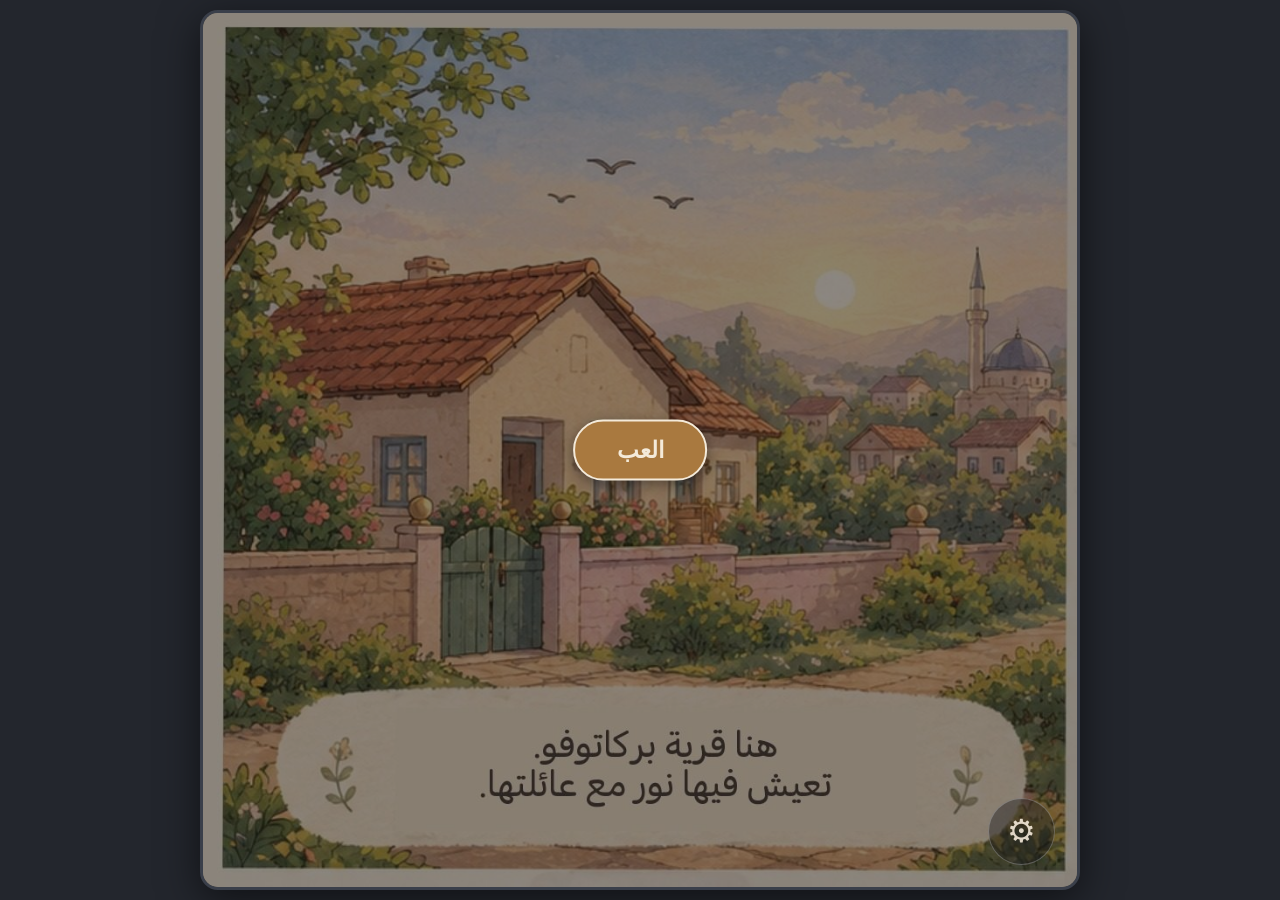
==== commit 19cef2ae: "Arabic: sister's name is Maria (ماريا) in the Nor line and in the notes picture Co-Authored-By: Clau" ====
--- a/Web-ar/index.html
+++ b/Web-ar/index.html
@@ -525,6 +525,6 @@
   document.head.appendChild(s);
 })();
 </script>
-<script src="game.js?v=241"></script>
+<script src="game.js?v=243"></script>
 </body>
 </html>
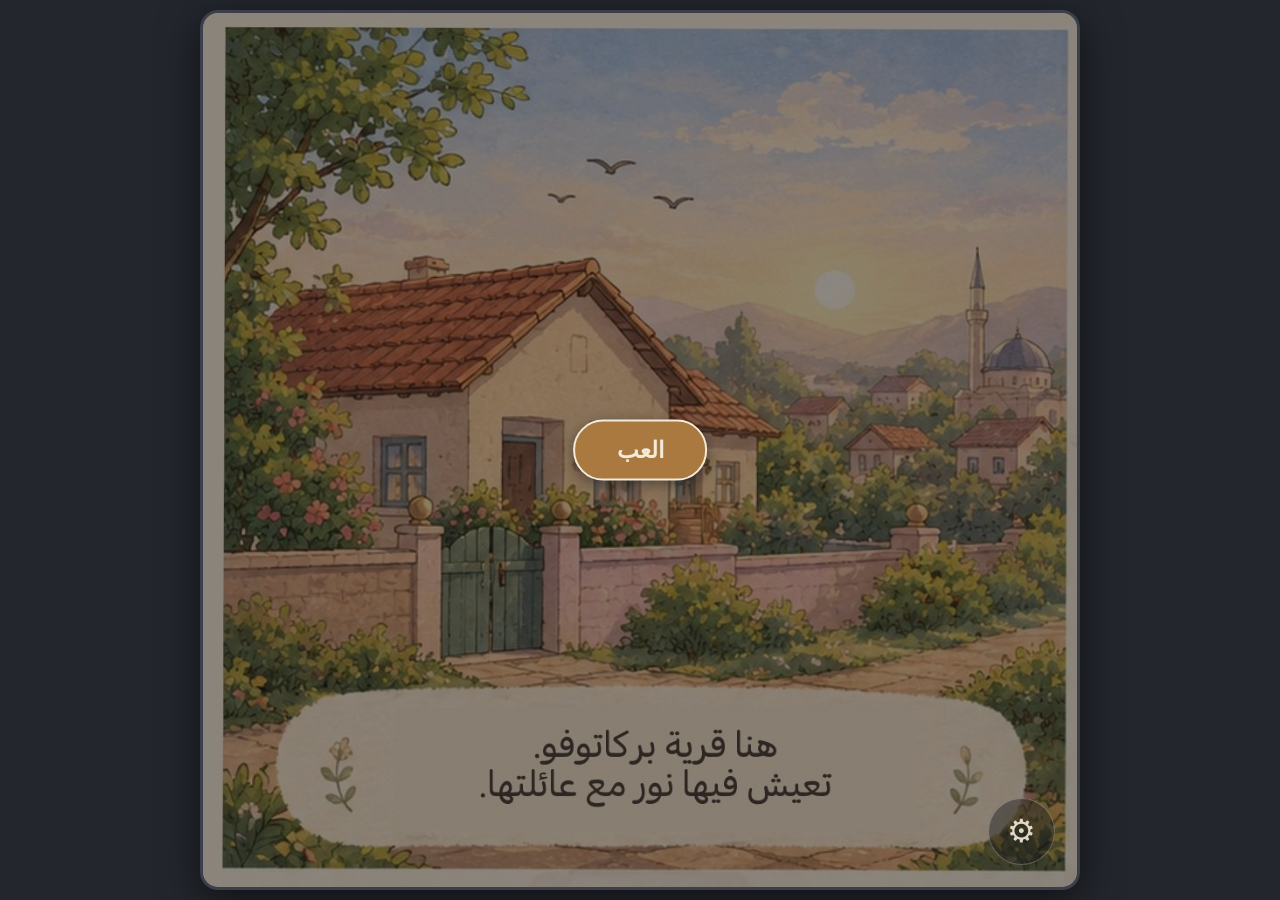
==== commit b4d30739: "Arabic voice: Nor lines 11-17, 19-24 and 31 (computer, photos, search results, wudu note, compass me" ====
--- a/Web-ar/index.html
+++ b/Web-ar/index.html
@@ -484,6 +484,20 @@
 <audio preload="none" id="audio-nor8" src="assets/audio/nor8.m4a"></audio>
 <audio preload="none" id="audio-nor9" src="assets/audio/nor9.m4a"></audio>
 <audio preload="none" id="audio-computer-click" src="assets/audio/computer-click.m4a?v=1"></audio>
+<audio preload="none" id="audio-nor11" src="assets/audio/nor11.m4a?v=1"></audio>
+<audio preload="none" id="audio-nor12" src="assets/audio/nor12.m4a?v=1"></audio>
+<audio preload="none" id="audio-nor13" src="assets/audio/nor13.m4a?v=1"></audio>
+<audio preload="none" id="audio-nor14" src="assets/audio/nor14.m4a?v=1"></audio>
+<audio preload="none" id="audio-nor15" src="assets/audio/nor15.m4a?v=1"></audio>
+<audio preload="none" id="audio-nor16" src="assets/audio/nor16.m4a?v=1"></audio>
+<audio preload="none" id="audio-nor17" src="assets/audio/nor17.m4a?v=1"></audio>
+<audio preload="none" id="audio-nor19" src="assets/audio/nor19.m4a?v=1"></audio>
+<audio preload="none" id="audio-nor20" src="assets/audio/nor20.m4a?v=1"></audio>
+<audio preload="none" id="audio-nor21" src="assets/audio/nor21.m4a?v=1"></audio>
+<audio preload="none" id="audio-nor22" src="assets/audio/nor22.m4a?v=1"></audio>
+<audio preload="none" id="audio-nor23" src="assets/audio/nor23.m4a?v=1"></audio>
+<audio preload="none" id="audio-nor24" src="assets/audio/nor24.m4a?v=1"></audio>
+<audio preload="none" id="audio-nor31" src="assets/audio/nor31.m4a?v=1"></audio>
 <audio preload="none" id="audio-prayer-all" src="assets/audio/prayer-all.m4a?v=3"></audio>
 <audio preload="none" id="audio-compturn" src="assets/audio/compturn.mp3?v=1"></audio>
 <audio preload="none" id="audio-clock-loop" src="assets/audio/clocks.mp3"></audio>
